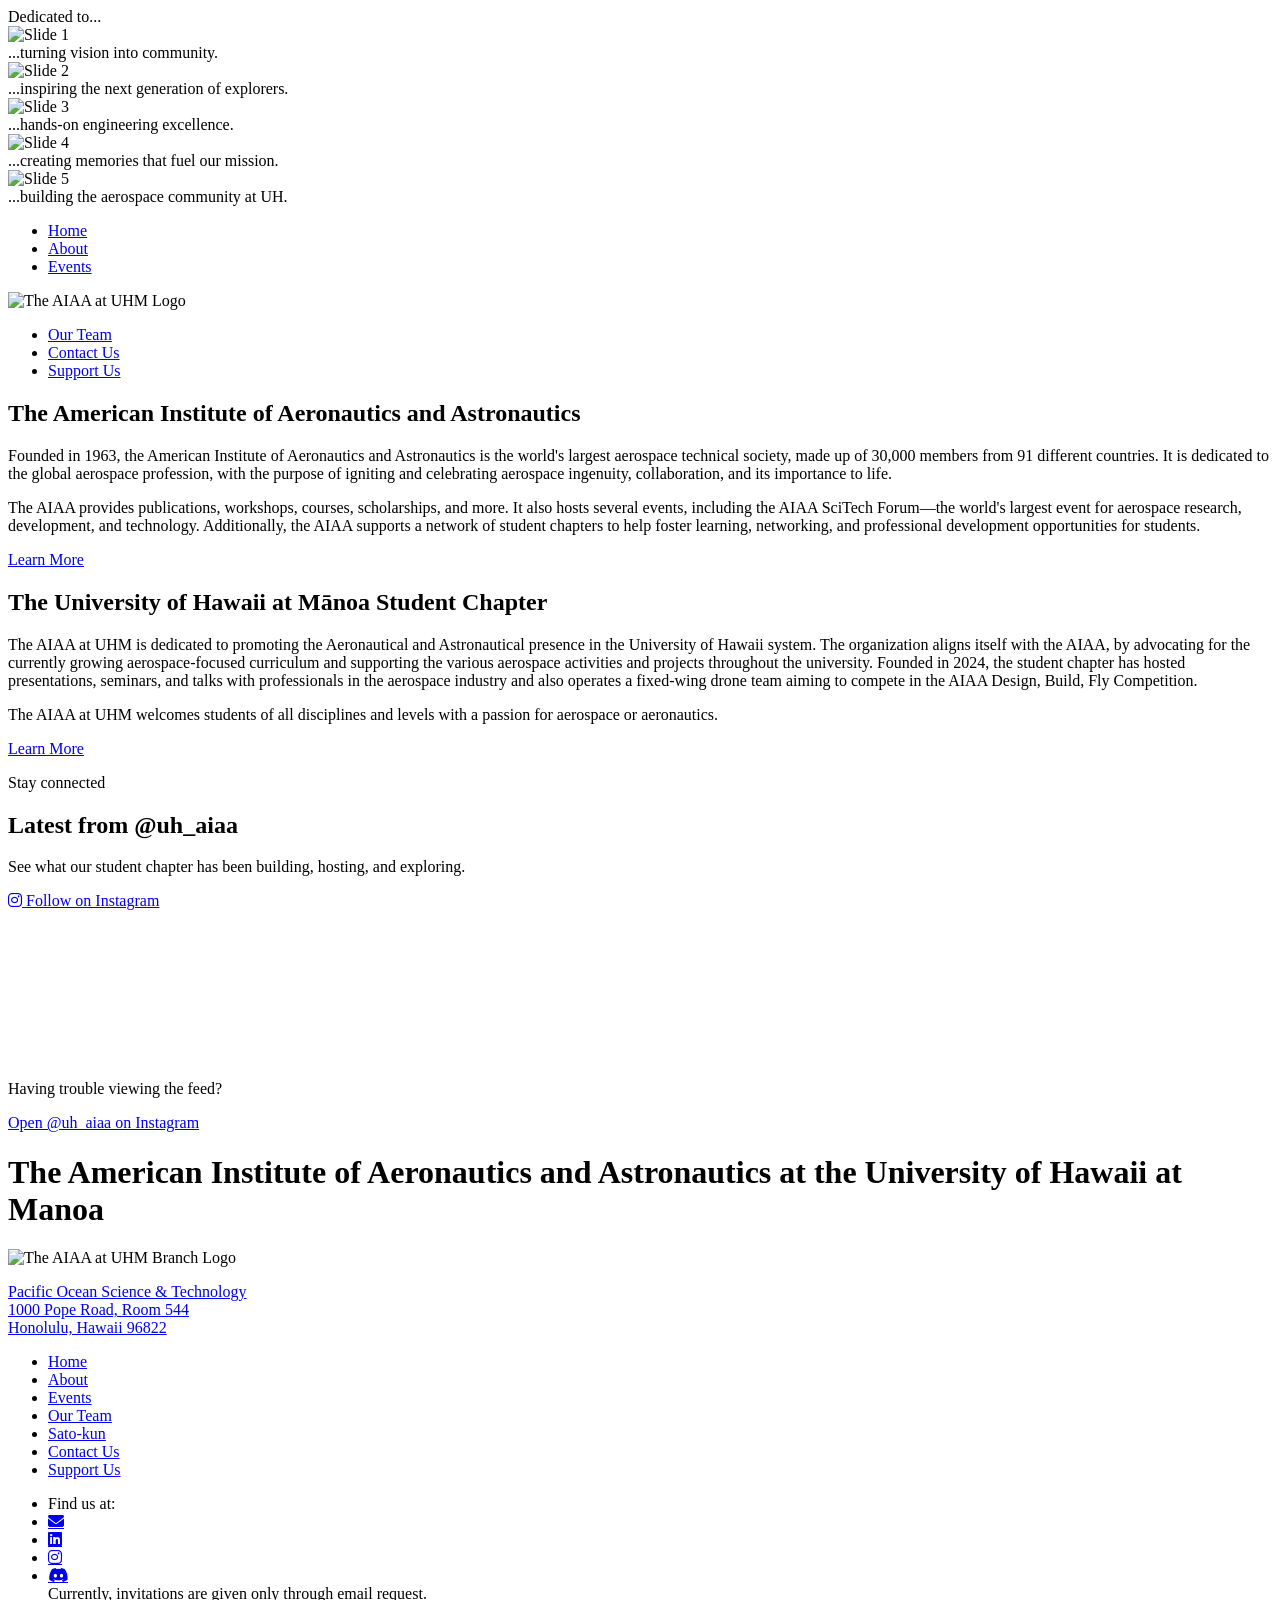
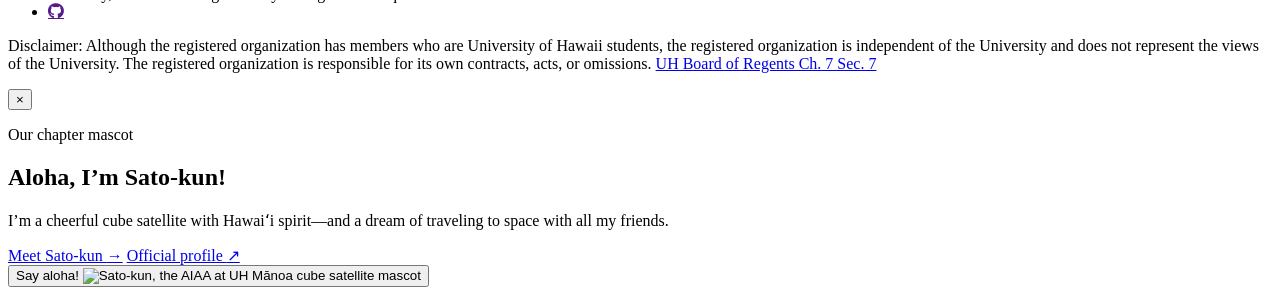
==== index.html @ 86429bd2 "Add website pages and homepage" ====
<!DOCTYPE html>
<html lang="en">
    <head>
        <!--General Head-->
        <meta charset="UTF-8" />
        <meta name="viewport" content="width=device-width, initial-scale=1.0" />
        <title>The AIAA at UH Mānoa</title>
        <meta name="description" content="Official site for the AIAA at UH Manoa." />
        <link rel="preconnect" href="https://fonts.googleapis.com">
        <link rel="preconnect" href="https://fonts.gstatic.com" crossorigin>
        <link href="https://fonts.googleapis.com/css2?family=Figtree:wght@400;500;600;700;800;900&display=swap" rel="stylesheet">
        <link rel="stylesheet" href="css/style.css?v=22" />
        <!--Icon Coverage-->
        <link rel="icon" type="image/x-icon" href="image/favicon.ico"/>
        <link rel="icon" type="image/png" sizes="100x100" href="image/favicon-32x32.png" />
        <link rel="icon" type="image/png" sizes="16x16" href="image/favicon-16x16.png" />
        <link rel="apple-touch-icon" sizes="180x180" href="image/apple-touch-icon.png" />
        <link rel="manifest" href="site.webmanifest" />
        <!--Theme Color-->
        <meta name="theme-color" content="#440055" />
        <link rel="stylesheet" href="https://cdnjs.cloudflare.com/ajax/libs/font-awesome/6.5.0/css/all.min.css">
    </head>
    
    <body class="keno-home">
        <header>
            <!-- Carousel (above the navbar) -->
            <div class="header-carousel">
                <div class="carousel-caption-static">Dedicated to...</div>
                <div class="carousel-slide active">
                    <img loading="lazy" src="image/Slide1Pic.jpg" alt="Slide 1">
                    <div class="carousel-caption-dynamic">...turning vision into community.</div>
                </div>       
                <div class="carousel-slide">
                    <img loading="lazy" src="image/Slide2Pic.png" alt="Slide 2">
                    <div class="carousel-caption-dynamic">...inspiring the next generation of explorers.</div>
                </div>
                <div class="carousel-slide">
                    <img loading="lazy" src="image/Slide3Pic.jpg" alt="Slide 3">
                    <div class="carousel-caption-dynamic">...hands-on engineering excellence.</div>
                </div>
                <div class="carousel-slide">
                    <img loading="lazy" src="image/Slide4Pic.jpg" alt="Slide 4">
                    <div class="carousel-caption-dynamic">...creating memories that fuel our mission.</div>
                </div>
                <div class="carousel-slide">
                    <img loading="lazy" src="image/Slide5Pic.JPG" alt="Slide 5">
                    <div class="carousel-caption-dynamic">...building the aerospace community at UH.</div>
                </div>
            </div>
        </header>
        <!-- Navigation Bar-->
        <div id="navbar">
           <div class="container navbar-content keno-navbar-content">
    <ul class="nav-links left-links">
        <li><a class="active" href="index.html" target="_top">Home</a></li>
        <li><a href="about.html" target="_top">About</a></li>
        <li><a href="events.html?v=18" target="_top">Events</a></li>
    </ul>
    
    <div class="brand center-logo">
        <img src="image/branch-logo.png" alt="The AIAA at UHM Logo" class="navbar-logo">
    </div>

    <ul class="nav-links right-links">
        <li><a href="our-team.html" target="_top">Our Team</a></li>
        <li><a href="contact-us.html" target="_top">Contact Us</a></li>
        <li><a href="support-us.html" target="_top">Support Us</a></li>
    </ul>
</div>
</div>
        
        <main>
            <section class="about">
                <div class="container">
                    <h1>The American Institute of Aeronautics and Astronautics</h1>
                        <div class="organization-block">
                        <div class="aiaa-logo-wordmark" role="img" aria-label="Official 2025 AIAA Logo"></div>
                        <p>
                            Founded in 1963, the American Institute of Aeronautics and Astronautics is the world's largest aerospace technical society, made up of 30,000 members from 91 different countries. It is dedicated to the global aerospace profession, with the purpose of igniting and celebrating aerospace ingenuity, collaboration, and its importance to life. <br>
                        </p>    
                        <p>    
                            The AIAA provides publications, workshops, courses, scholarships, and more. It also hosts several events, including the AIAA SciTech Forum—the world's largest event for aerospace research, development, and technology.  Additionally, the AIAA supports a network of student chapters to help foster learning, networking, and professional development opportunities for students.
                        </p>
                    </div>
                    <a href="https://www.google.com/url?q=https%3A%2F%2Fwww.aiaa.org%2F&sa=D&sntz=1&usg=AOvVaw3ahvkz2ZehRgsDozEJZVdo" class="btn">Learn More</a>
                    
                    <h2>The University of Hawaii at Mānoa Student Chapter</h2>
                    <div class="student-logo-paragraph">
                        <div class="about-block">
                        <p>  
                            The AIAA at UHM is dedicated to promoting the Aeronautical and Astronautical presence in the University of Hawaii system. The organization aligns itself with the AIAA, by advocating for the currently growing aerospace-focused curriculum and supporting the various aerospace activities and projects throughout the university. Founded in 2024, the student chapter has hosted presentations, seminars, and talks with professionals in the aerospace industry and also operates a fixed-wing drone team aiming to compete in the AIAA Design, Build, Fly Competition.
                        </p>
                        <p>
                            The AIAA at UHM welcomes students of all disciplines and levels with a passion for aerospace or aeronautics.
                        </p>
                        </div>
                    </div>
                    <a href="about.html" class="btn">Learn More</a>
                </div>
            </section>
            <!-- Instagram Preview Section -->
            <section id="instagram-preview">
                <div class="container">
                    <div class="instagram-section-header">
                        <div>
                            <p class="instagram-eyebrow">Stay connected</p>
                            <h2>Latest from @uh_aiaa</h2>
                            <p>See what our student chapter has been building, hosting, and exploring.</p>
                        </div>
                        <a class="instagram-follow-button" href="https://www.instagram.com/uh_aiaa/?hl=en" target="_blank" rel="noopener noreferrer">
                            <i class="fa-brands fa-instagram" aria-hidden="true"></i>
                            Follow on Instagram
                        </a>
                    </div>
                    <div class="instagram-frame-shell">
                        <iframe
                            src="https://www.instagram.com/uh_aiaa/embed"
                            title="Recent Instagram posts from @uh_aiaa"
                            loading="lazy"
                            scrolling="no"
                            frameborder="0"
                            sandbox="allow-scripts allow-same-origin allow-popups allow-forms"
                            referrerpolicy="strict-origin-when-cross-origin"
                            allowtransparency="true">
                        </iframe>
                        <div class="instagram-fallback">
                            <p>Having trouble viewing the feed?</p>
                            <a href="https://www.instagram.com/uh_aiaa/?hl=en" target="_blank" rel="noopener noreferrer">Open @uh_aiaa on Instagram</a>
                        </div>
                    </div>
                </div>
            </section>
        </main>
        <footer>
            <div class="container">  
                <h1>
                    The American Institute of Aeronautics and Astronautics at the University of Hawaii at Manoa</h1>
                <div class="flex-footer">
                    <img src="image/branch-logo.png" alt="The AIAA at UHM Branch Logo">
                    <div class="footer-index">
                        <p>
                            <a class="location-container" href="https://g.co/kgs/ecqR4Zi">
                                Pacific Ocean Science & Technology<br>
                                1000 Pope Road, Room 544<br>
                                Honolulu, Hawaii 96822 
                            </a>
                        </p>
                        <ul>
                            <li><a href="index.html">Home</a></li>
                            <li><a href="about.html">About</a></li>
                            <li><a href="events.html?v=18">Events</a></li>
                            <li><a href="our-team.html">Our Team</a></li>
                            <li><a href="sato-kun.html?v=21">Sato-kun</a></li>
                            <li><a href="contact-us.html">Contact Us</a></li>
                            <li><a href="support-us.html">Support Us</a></li>
                        </ul>
                    </div>
                    <div class="online-presence">
                        <ul class="media-links">
                            <li>Find us at:</li>
                            <div class="social-container">
                                <li><a href="mailto:uhaiaa@hawaii.edu" class="fa fa-envelope"></a></li>
                                <li><a href="https://www.linkedin.com/company/aiaauhm" class="fa-brands fa-linkedin"></a></li>
                                <li><a href="https://www.instagram.com/uh_aiaa/" class="fa-brands fa-instagram"></a></li>
                                <div class="button-tip">
                                    <li><a href="#" class="fa-brands fa-discord"></a></li>
                                    <span class="button-tip-text">Currently, invitations are given only through email request.</span>
                                </div>
                                <li><a href="" class="fa-brands fa-github"></a></li>
                            </div>
                        </ul>
                    </div>
                </div>
                <p class="university-disclaimer">
                    Disclaimer: Although the registered organization has members who are University of Hawaii students, the registered organization is independent of the University and does not represent the views of the University. The registered organization is responsible for its own contracts, acts, or omissions.
                    <a href="https://www.hawaii.edu/policy/archives/bor/borpch7.pdf">UH Board of Regents Ch. 7 Sec. 7</a>
                </p>
            </div>
        </footer>

        <aside class="mascot-widget" id="mascot-widget">
            <section class="mascot-widget-panel" id="mascot-widget-panel" aria-labelledby="mascot-widget-title" aria-hidden="true">
                <button class="mascot-widget-close" type="button" aria-label="Close Sato-kun window">×</button>
                <p class="mascot-widget-eyebrow">Our chapter mascot</p>
                <h2 id="mascot-widget-title">Aloha, I’m Sato-kun!</h2>
                <p>I’m a cheerful cube satellite with Hawaiʻi spirit—and a dream of traveling to space with all my friends.</p>
                <div class="mascot-widget-links">
                    <a href="sato-kun.html?v=22">Meet Sato-kun <span aria-hidden="true">→</span></a>
                    <a href="https://yurugp.jp/characters/4441" target="_blank" rel="noopener noreferrer">Official profile <span aria-hidden="true">↗</span></a>
                </div>
            </section>
            <button class="mascot-widget-trigger" type="button" aria-expanded="false" aria-controls="mascot-widget-panel" aria-label="Open Sato-kun mascot window">
                <span class="mascot-widget-greeting" aria-hidden="true">Say aloha!</span>
                <img src="image/sato-kun-mascot.jpg" alt="Sato-kun, the AIAA at UH Mānoa cube satellite mascot">
            </button>
        </aside>
    </body>

    <script>
        let currentSlide = 0;
        const slides = document.querySelectorAll('.carousel-slide');
      
        function showNextSlide() {
          slides[currentSlide].classList.remove('active');
          currentSlide = (currentSlide + 1) % slides.length;
          slides[currentSlide].classList.add('active');
        }
      
        setInterval(showNextSlide, 7000); // Change slide every 7 seconds

        const navbar = document.getElementById('navbar');
        const pageHeader = document.querySelector('header');
        let logoAnimationFrame;

        function updateNavbarLogo() {
          const stickyPoint = pageHeader.offsetHeight;
          const progress = Math.min(Math.max(window.scrollY / stickyPoint, 0), 1);
          const expandedSize = window.innerWidth < 760 ? 100 : 156;
          const compactSize = window.innerWidth < 760 ? 40 : 46;
          const logoSize = expandedSize - ((expandedSize - compactSize) * progress);

          navbar.style.setProperty('--logo-size', `${logoSize}px`);
          navbar.classList.toggle('is-stuck', window.scrollY >= stickyPoint - 1);
          logoAnimationFrame = null;
        }

        function requestNavbarLogoUpdate() {
          if (!logoAnimationFrame) {
            logoAnimationFrame = window.requestAnimationFrame(updateNavbarLogo);
          }
        }

        window.addEventListener('scroll', requestNavbarLogoUpdate, { passive: true });
        window.addEventListener('resize', requestNavbarLogoUpdate);
        updateNavbarLogo();

        const mascotWidget = document.getElementById('mascot-widget');
        const mascotTrigger = mascotWidget.querySelector('.mascot-widget-trigger');
        const mascotPanel = mascotWidget.querySelector('.mascot-widget-panel');
        const mascotClose = mascotWidget.querySelector('.mascot-widget-close');

        function setMascotWidgetOpen(isOpen) {
          mascotWidget.classList.toggle('is-open', isOpen);
          mascotTrigger.setAttribute('aria-expanded', String(isOpen));
          mascotPanel.setAttribute('aria-hidden', String(!isOpen));
          if (isOpen) mascotClose.focus();
        }

        mascotTrigger.addEventListener('click', () => {
          setMascotWidgetOpen(!mascotWidget.classList.contains('is-open'));
        });
        mascotClose.addEventListener('click', () => {
          setMascotWidgetOpen(false);
          mascotTrigger.focus();
        });
        document.addEventListener('keydown', (event) => {
          if (event.key === 'Escape' && mascotWidget.classList.contains('is-open')) {
            setMascotWidgetOpen(false);
            mascotTrigger.focus();
          }
        });
        document.addEventListener('click', (event) => {
          if (!mascotWidget.contains(event.target) && mascotWidget.classList.contains('is-open')) {
            setMascotWidgetOpen(false);
          }
        });
    </script>
</html>
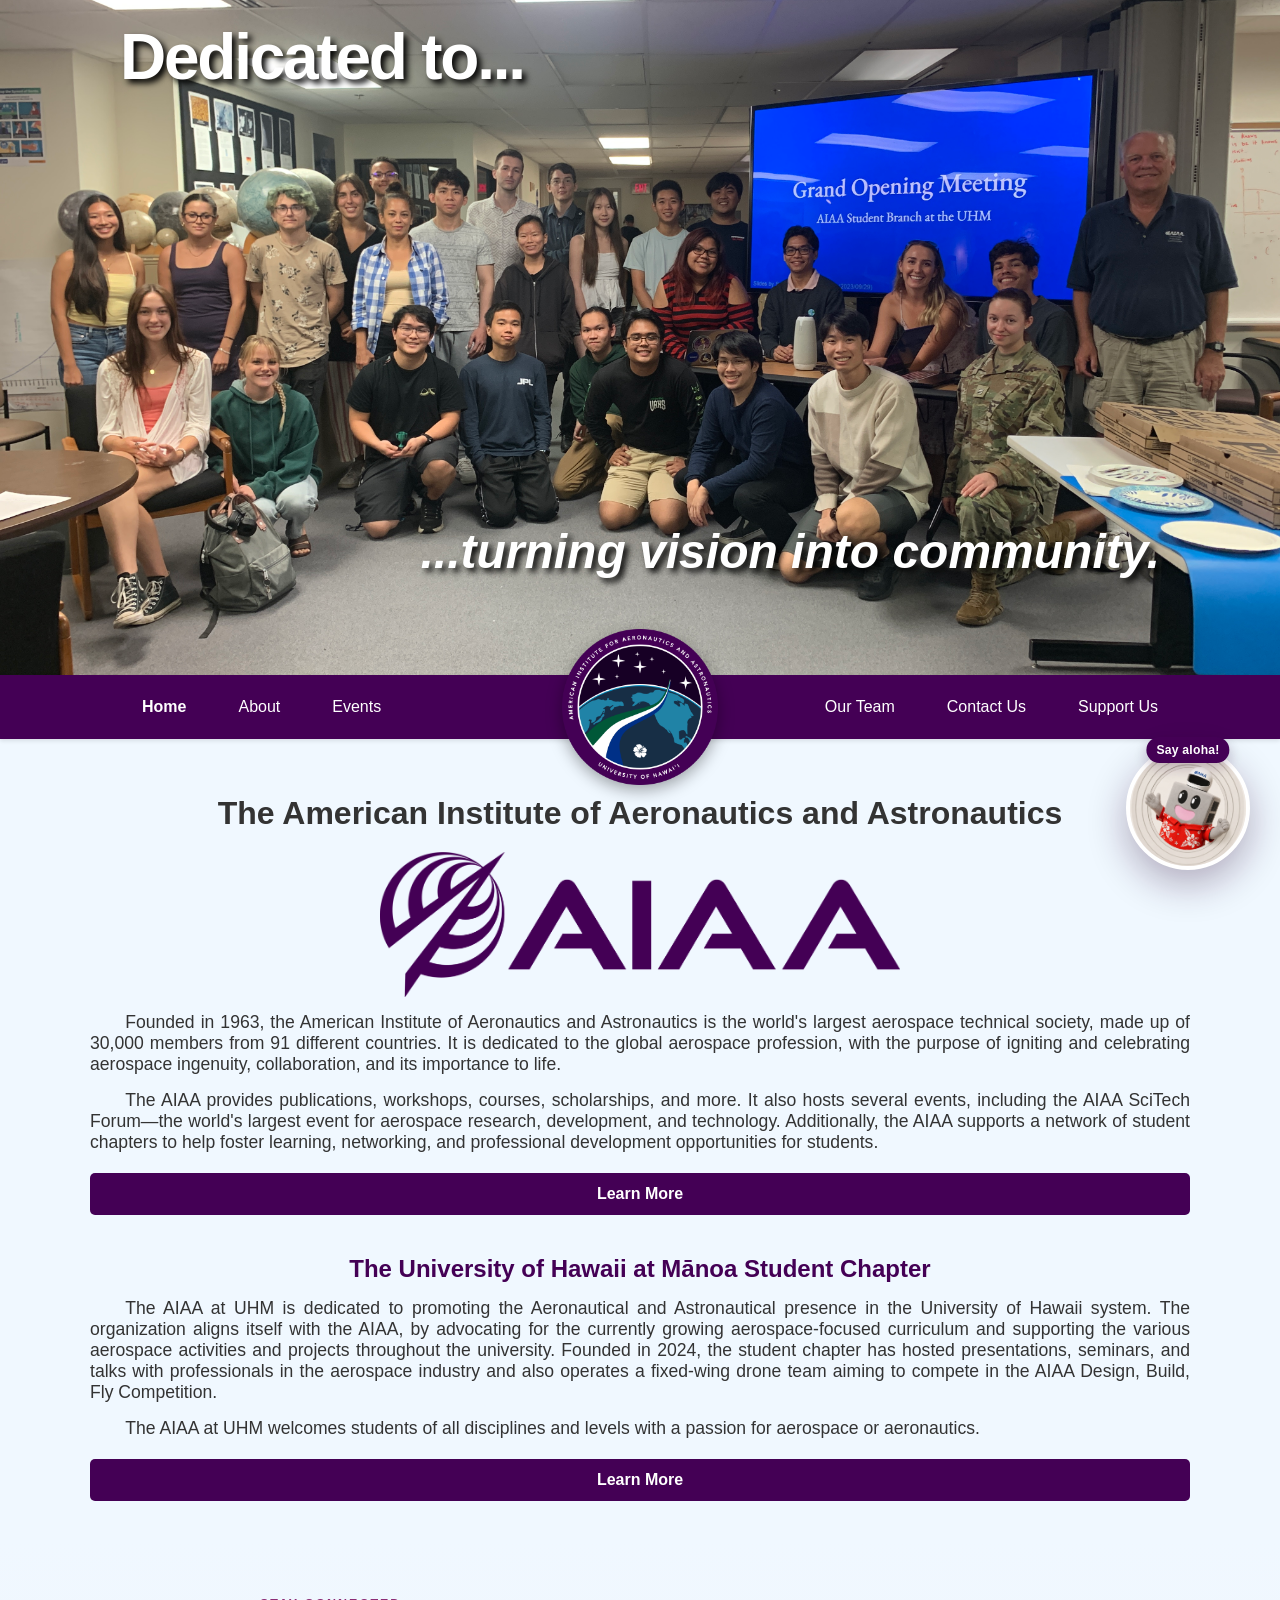
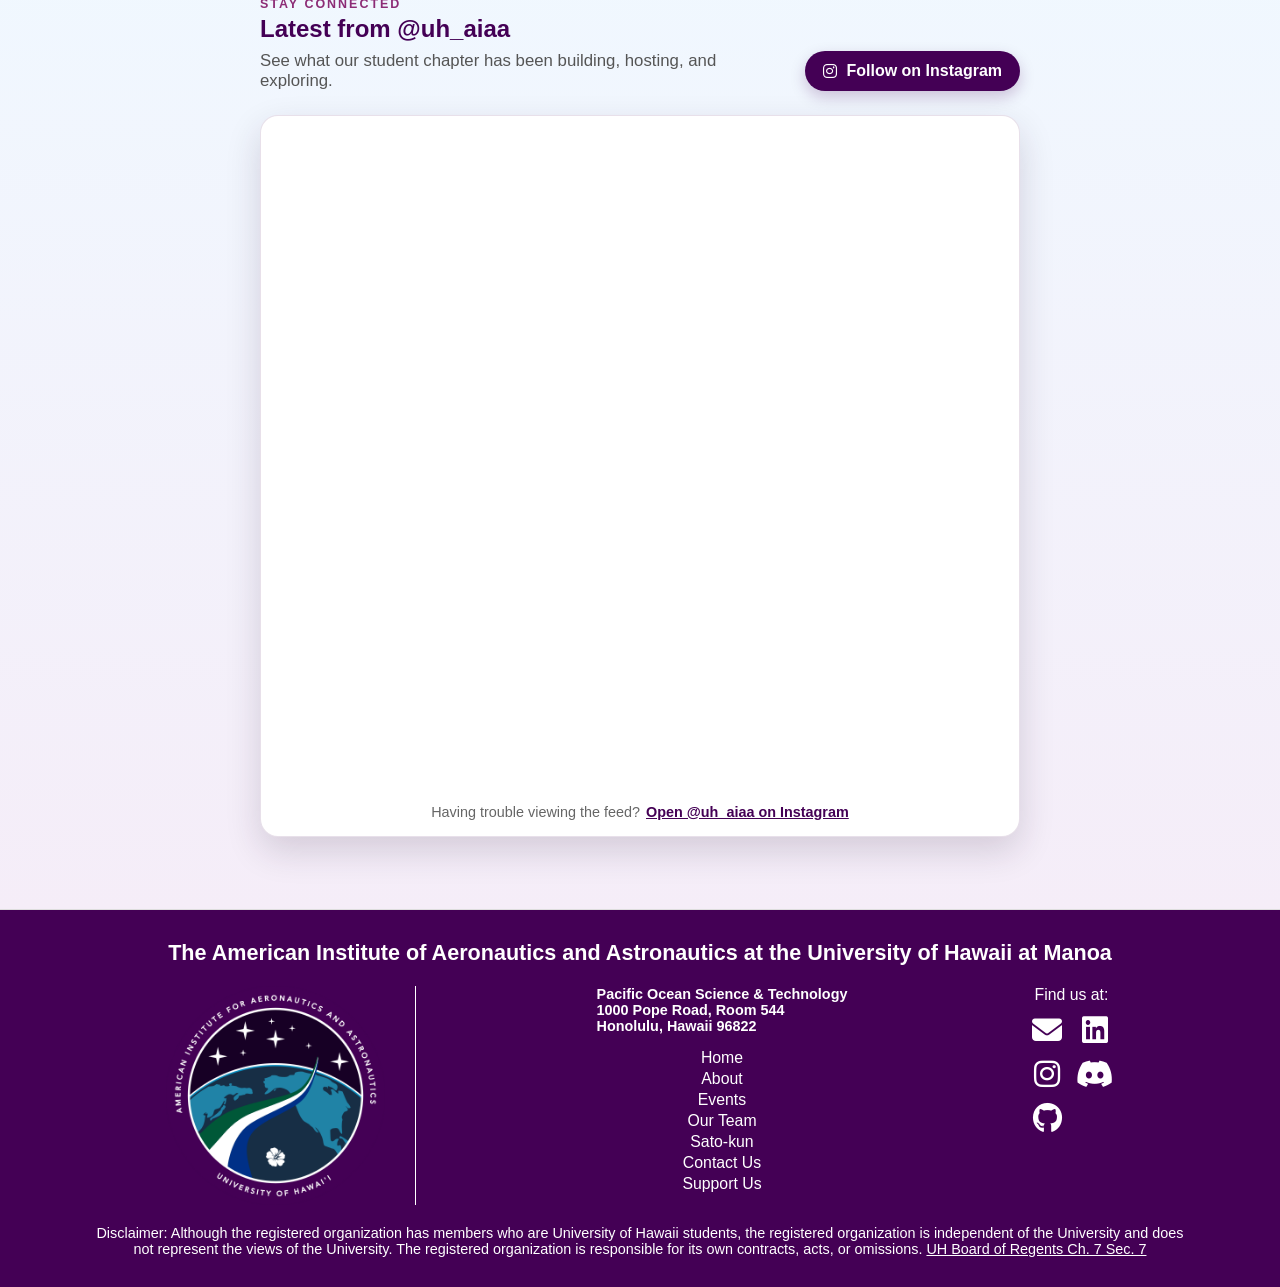
==== commit 9915e378: "Add search engine discovery and SEO metadata" ====
--- a/index.html
+++ b/index.html
@@ -4,8 +4,23 @@
         <!--General Head-->
         <meta charset="UTF-8" />
         <meta name="viewport" content="width=device-width, initial-scale=1.0" />
-        <title>The AIAA at UH Mānoa</title>
-        <meta name="description" content="Official site for the AIAA at UH Manoa." />
+        <title>AIAA at UH Mānoa | Aerospace Student Branch</title>
+        <meta name="description" content="The AIAA student branch at the University of Hawaiʻi at Mānoa connects students with aerospace projects, events, research, outreach, and industry." />
+        <meta name="robots" content="index, follow, max-image-preview:large, max-snippet:-1, max-video-preview:-1" />
+        <link rel="canonical" href="https://uhaiaa.github.io/uhaiaa-website/" />
+        <link rel="sitemap" type="application/xml" href="https://uhaiaa.github.io/uhaiaa-website/sitemap.xml" />
+        <meta property="og:type" content="website" />
+        <meta property="og:site_name" content="AIAA at UH Mānoa" />
+        <meta property="og:title" content="AIAA at UH Mānoa | Aerospace Student Branch" />
+        <meta property="og:description" content="Explore aerospace projects, events, research, outreach, and opportunities with the AIAA student branch at UH Mānoa." />
+        <meta property="og:url" content="https://uhaiaa.github.io/uhaiaa-website/" />
+        <meta property="og:image" content="https://uhaiaa.github.io/uhaiaa-website/image/Slide1Pic.jpg" />
+        <meta property="og:image:alt" content="Members of the AIAA student branch at UH Mānoa" />
+        <meta property="og:locale" content="en_US" />
+        <meta name="twitter:card" content="summary_large_image" />
+        <meta name="twitter:title" content="AIAA at UH Mānoa | Aerospace Student Branch" />
+        <meta name="twitter:description" content="Explore aerospace projects, events, research, outreach, and opportunities with AIAA at UH Mānoa." />
+        <meta name="twitter:image" content="https://uhaiaa.github.io/uhaiaa-website/image/Slide1Pic.jpg" />
         <link rel="preconnect" href="https://fonts.googleapis.com">
         <link rel="preconnect" href="https://fonts.gstatic.com" crossorigin>
         <link href="https://fonts.googleapis.com/css2?family=Figtree:wght@400;500;600;700;800;900&display=swap" rel="stylesheet">
@@ -19,6 +34,53 @@
         <!--Theme Color-->
         <meta name="theme-color" content="#440055" />
         <link rel="stylesheet" href="https://cdnjs.cloudflare.com/ajax/libs/font-awesome/6.5.0/css/all.min.css">
+        <script type="application/ld+json">
+        {
+          "@context": "https://schema.org",
+          "@graph": [
+            {
+              "@type": "Organization",
+              "@id": "https://uhaiaa.github.io/uhaiaa-website/#organization",
+              "name": "AIAA at UH Mānoa",
+              "alternateName": "American Institute of Aeronautics and Astronautics at the University of Hawaiʻi at Mānoa",
+              "url": "https://uhaiaa.github.io/uhaiaa-website/",
+              "logo": "https://uhaiaa.github.io/uhaiaa-website/image/branch-logo.png",
+              "image": "https://uhaiaa.github.io/uhaiaa-website/image/Slide1Pic.jpg",
+              "email": "uhaiaa@hawaii.edu",
+              "address": {
+                "@type": "PostalAddress",
+                "streetAddress": "1000 Pope Road, Room 544",
+                "addressLocality": "Honolulu",
+                "addressRegion": "HI",
+                "postalCode": "96822",
+                "addressCountry": "US"
+              },
+              "parentOrganization": {
+                "@type": "Organization",
+                "name": "American Institute of Aeronautics and Astronautics",
+                "url": "https://www.aiaa.org/"
+              },
+              "sameAs": [
+                "https://www.instagram.com/uh_aiaa/",
+                "https://www.linkedin.com/company/uhaiaa",
+                "https://www.tiktok.com/@uh_aiaa",
+                "https://github.com/uhaiaa/uhaiaa-website"
+              ]
+            },
+            {
+              "@type": "WebSite",
+              "@id": "https://uhaiaa.github.io/uhaiaa-website/#website",
+              "url": "https://uhaiaa.github.io/uhaiaa-website/",
+              "name": "AIAA at UH Mānoa",
+              "alternateName": "UH AIAA",
+              "publisher": {
+                "@id": "https://uhaiaa.github.io/uhaiaa-website/#organization"
+              },
+              "inLanguage": "en-US"
+            }
+          ]
+        }
+        </script>
     </head>
     
     <body class="keno-home">
--- a/css/style.css
+++ b/css/style.css
@@ -0,0 +1,2774 @@
+/* General Styles */
+* {
+margin: 0;
+padding: 0;
+box-sizing: border-box;
+}
+
+body {
+  font-family: 'Figtree', 'Segoe UI', sans-serif;
+  min-height:  100vh;
+  background-color: aliceblue;
+  color: #333;
+  margin: 0;
+}
+
+.container {
+  max-width: 1100px;
+  margin: 0 auto;
+}
+
+main {
+  margin-top: 0;
+  padding-top: 0;
+  background-color: aliceblue;
+}
+
+/* Header and Navigation */
+header {
+  background-color: aliceblue;
+  position: static;
+  overflow: visible;
+}
+
+.header-carousel {
+  position: relative;
+  width: 100%;
+  height: 75vh;
+}
+
+.carousel-slide {
+  position: absolute;
+  width: 100%;
+  height: 100%;
+  opacity: 0;
+  transition: opacity 2s ease-in-out;
+}
+
+.carousel-slide.active {
+  opacity: 1;
+  z-index: 1;
+}
+
+.carousel-slide img {
+  width: 100%;
+  height: 100%;
+  object-fit: cover;
+}
+
+.carousel-caption-static {
+  position: absolute;
+  top: 20px;
+  left: 120px;
+  font-family: 'Figtree', 'Segoe UI', sans-serif;
+  font-size: 4rem;
+  color: white;
+  z-index: 2;
+  font-weight: 900;
+  font-style: normal;
+  letter-spacing: -0.035em;
+  text-shadow: 4px 4px 6px rgba(0, 0, 0, 1);
+  padding-right: 120px;
+}
+
+.carousel-caption-dynamic {
+  position: absolute;
+  bottom: 96px;
+  right: 120px;
+  font-size: 3rem;
+  color: white;
+  font-weight: 700;
+  z-index: 2;
+  text-align: right;
+  font-style: italic;
+  text-shadow: 4px 4px 6px rgba(0, 0, 0, 1);
+  padding-left: 120px;
+}
+
+
+#navbar {
+  --logo-size: 156px;
+  background-color: #440055;
+  width: 100%;
+  position: sticky;
+  top: 0;
+  z-index: 20;
+  overflow: visible;
+  box-shadow: 0 2px 4px rgba(0, 0, 0, 0.1);
+  transition: box-shadow 0.3s ease;
+}
+
+.navbar-content {
+  display: flex;
+  justify-content: space-between;
+  align-items: center;
+  padding: 10px 16px;
+}
+
+.brand {
+  display: flex;
+  align-items: center;
+  gap: 10px;
+}
+
+.navbar-logo {
+  height: 40px;
+  width: auto;
+  margin-left: 20px;
+}
+
+.keno-navbar-content {
+  position: relative;
+  display: grid;
+  grid-template-columns: minmax(0, 1fr) 172px minmax(0, 1fr);
+  min-height: 64px;
+}
+
+.keno-navbar-content .left-links {
+  grid-column: 1;
+  justify-content: flex-start;
+}
+
+.keno-navbar-content .right-links {
+  grid-column: 3;
+  justify-content: flex-end;
+}
+
+.keno-navbar-content .center-logo {
+  position: absolute;
+  top: 50%;
+  left: 50%;
+  z-index: 2;
+  pointer-events: none;
+  transform: translate(-50%, -50%);
+}
+
+.keno-navbar-content .center-logo .navbar-logo {
+  display: block;
+  width: var(--logo-size);
+  height: var(--logo-size);
+  margin: 0;
+  filter: drop-shadow(0 5px 8px rgba(0, 0, 0, 0.35));
+  transition: filter 0.2s ease;
+  will-change: width, height;
+}
+
+#navbar.is-stuck {
+  box-shadow: 0 5px 16px rgba(0, 0, 0, 0.28);
+}
+
+#navbar.is-stuck .center-logo .navbar-logo {
+  filter: drop-shadow(0 2px 3px rgba(0, 0, 0, 0.25));
+}
+
+.org-name {
+  color: white;
+  font-size: 1.4em;
+  line-height: 40px;
+  margin: 0;
+  white-space: nowrap;
+}  
+
+.nav-links {
+  list-style-type: none;
+  display: flex;
+  align-items: center;
+  margin: 0;
+  padding: 0;
+}
+
+.nav-links li {
+  margin-left: 20px;
+}
+
+.nav-links li a {
+  display: block;
+  color: #ffffff;
+  text-decoration: none;
+  padding: 10px 16px;
+}
+
+.nav-links li a.active {
+  font-weight: bolder;
+}
+
+.nav-links li a:hover {
+  background-color:#440055;
+}
+
+@media (max-width: 760px) {
+  .carousel-caption-dynamic {
+    bottom: 78px;
+  }
+
+  .keno-navbar-content {
+    grid-template-columns: minmax(0, 1fr) 108px minmax(0, 1fr);
+    min-height: 58px;
+    padding-right: 8px;
+    padding-left: 8px;
+  }
+
+  .keno-navbar-content .nav-links {
+    gap: 2px;
+  }
+
+  .keno-navbar-content .nav-links li {
+    margin-left: 0;
+  }
+
+  .keno-navbar-content .nav-links li a {
+    padding: 9px 6px;
+    font-size: 0.78rem;
+  }
+}
+
+@media (prefers-reduced-motion: reduce) {
+  .keno-navbar-content .center-logo .navbar-logo,
+  #navbar {
+    transition: none;
+  }
+}
+
+@media (max-width: 520px) {
+  .keno-navbar-content {
+    grid-template-columns: minmax(0, 1fr) 108px minmax(0, 1fr);
+    min-height: 88px;
+    padding: 7px 12px;
+  }
+
+  .keno-navbar-content .nav-links {
+    align-items: flex-start;
+    flex-direction: column;
+    justify-content: center;
+  }
+
+  .keno-navbar-content .right-links {
+    align-items: flex-end;
+  }
+
+  .keno-navbar-content .nav-links li a {
+    padding: 3px 0;
+    font-size: 0.72rem;
+    line-height: 1.1;
+    white-space: nowrap;
+  }
+}
+
+/* about Section */
+.about {
+  padding: 40px 30px;
+}
+
+.keno-home .about {
+  padding-top: 56px;
+}
+
+.organization-block {
+  padding-bottom: 20px;
+}
+
+.aiaa-logo-wordmark {
+  width: 100%;
+  max-width: 520px;
+  aspect-ratio: 4814 / 1338;
+  margin: 0 auto;
+  background-color: #440055;
+  -webkit-mask: url('../image/AIAA_logo-2025.png') center / contain no-repeat;
+  mask: url('../image/AIAA_logo-2025.png') center / contain no-repeat;
+}
+
+.student-logo-paragraph {
+  display: flex;
+  align-items: center; /* center vertically */
+  gap: 20px;
+  padding-bottom: 20px;
+}
+
+.student-logo-paragraph img {
+  max-height: 250px;
+  width: auto;
+  object-fit: contain;
+  display: block;
+}
+
+.student-logo-paragraph .about-block {
+  flex: 1;
+  display: flex;
+  flex-direction: column;
+  justify-content: space-between;
+}
+
+.about h1 {
+  text-align: center;
+  font-size: 2em;
+  margin-bottom: 20px;
+}
+
+.about p {
+  text-indent: 2em;
+  font-size: 1.1em;
+  text-align: justify;
+  margin-top: 15px;
+  font-weight: 500;
+}
+
+.about a {
+  padding-bottom: 30px;
+}
+
+.about a.btn {
+  display: flex;
+  text-decoration: none;
+  justify-content: center;    
+  background-color: #440055;
+  color: #fff;
+  padding: 12px 24px;
+  border-radius: 5px;
+  font-weight: bold;
+}
+
+.about .btn:hover {
+  background-color: #2b0036;
+}
+
+h2 {
+  text-align: center;
+  color: #440055;
+  margin-top: 40px;
+}
+
+/* About Page */
+.about-hero {
+  position: relative;
+  height: min(72vh, 760px);
+  min-height: 520px;
+  overflow: hidden;
+  isolation: isolate;
+}
+
+.about-hero > img {
+  position: absolute;
+  inset: 0;
+  z-index: -3;
+  width: 100%;
+  height: 100%;
+  object-fit: cover;
+  object-position: center 45%;
+}
+
+.about-hero-shade {
+  position: absolute;
+  inset: 0;
+  z-index: -2;
+  background:
+    linear-gradient(90deg, rgba(28, 0, 36, 0.88) 0%, rgba(68, 0, 85, 0.62) 43%, rgba(24, 11, 28, 0.16) 76%),
+    linear-gradient(0deg, rgba(14, 6, 17, 0.55) 0%, transparent 45%);
+}
+
+.about-hero-copy {
+  display: flex;
+  height: 100%;
+  max-width: 1100px;
+  padding: 86px 30px 92px;
+  flex-direction: column;
+  align-items: flex-start;
+  justify-content: flex-end;
+  color: #fff;
+}
+
+.about-hero-eyebrow,
+.section-eyebrow,
+.card-kicker {
+  font-size: 0.78rem;
+  font-weight: 800;
+  letter-spacing: 0.16em;
+  text-transform: uppercase;
+}
+
+.about-hero-eyebrow {
+  margin-bottom: 14px;
+  color: #f3c7ff;
+}
+
+.about-hero-copy h1 {
+  max-width: 780px;
+  font-size: clamp(2.8rem, 6vw, 5.3rem);
+  line-height: 0.97;
+  letter-spacing: -0.045em;
+  text-wrap: balance;
+}
+
+.about-hero-copy > p:last-child {
+  max-width: 650px;
+  margin-top: 22px;
+  font-size: clamp(1.05rem, 2vw, 1.35rem);
+  font-weight: 500;
+  line-height: 1.5;
+}
+
+.about-main {
+  overflow: hidden;
+}
+
+.page-section {
+  padding: 92px 30px;
+}
+
+.about-narrow {
+  max-width: 880px;
+}
+
+.section-eyebrow {
+  margin-bottom: 12px;
+  color: #8c2c76;
+}
+
+.about-main h2 {
+  margin-top: 0;
+  font-size: clamp(2rem, 4vw, 3.35rem);
+  line-height: 1.08;
+  letter-spacing: -0.035em;
+}
+
+.chapter-intro h2 {
+  max-width: 760px;
+  text-align: left;
+}
+
+.chapter-intro p:not(.section-eyebrow) {
+  color: #45404a;
+  font-size: 1.08rem;
+  line-height: 1.75;
+}
+
+.chapter-intro .chapter-lead {
+  margin-top: 28px;
+  color: #27212b;
+  font-size: clamp(1.2rem, 2.2vw, 1.45rem);
+  font-weight: 600;
+  line-height: 1.6;
+}
+
+.chapter-intro .chapter-lead + p {
+  margin-top: 20px;
+}
+
+.chapter-facts {
+  display: grid;
+  margin-top: 48px;
+  border-top: 1px solid rgba(68, 0, 85, 0.2);
+  border-bottom: 1px solid rgba(68, 0, 85, 0.2);
+  grid-template-columns: repeat(3, 1fr);
+}
+
+.chapter-facts > div {
+  display: flex;
+  min-height: 126px;
+  padding: 24px;
+  flex-direction: column;
+  justify-content: center;
+}
+
+.chapter-facts > div + div {
+  border-left: 1px solid rgba(68, 0, 85, 0.2);
+}
+
+.chapter-facts strong {
+  color: #440055;
+  font-size: 1.35rem;
+  line-height: 1.15;
+}
+
+.chapter-facts span {
+  margin-top: 8px;
+  color: #68606c;
+  font-size: 0.9rem;
+}
+
+.trifecta-section {
+  background: #2b0036;
+  color: #fff;
+}
+
+.section-heading-row {
+  display: grid;
+  margin-bottom: 46px;
+  align-items: end;
+  gap: 54px;
+  grid-template-columns: 1.15fr 0.85fr;
+}
+
+.section-heading-row h2 {
+  max-width: 650px;
+  color: #fff;
+  text-align: left;
+}
+
+.section-heading-row > p {
+  padding-bottom: 5px;
+  color: #e4cfe9;
+  font-size: 1.06rem;
+  line-height: 1.65;
+}
+
+.trifecta-grid {
+  display: grid;
+  gap: 18px;
+  grid-template-columns: repeat(3, 1fr);
+}
+
+.trifecta-card {
+  display: flex;
+  min-height: 550px;
+  padding: 30px;
+  border: 1px solid rgba(255, 255, 255, 0.16);
+  border-radius: 18px;
+  flex-direction: column;
+  background: rgba(255, 255, 255, 0.07);
+  transition: transform 0.25s ease, background-color 0.25s ease;
+}
+
+.trifecta-card:hover {
+  background: rgba(255, 255, 255, 0.11);
+  transform: translateY(-5px);
+}
+
+.card-number {
+  align-self: flex-end;
+  color: rgba(255, 255, 255, 0.36);
+  font-size: 1rem;
+  font-weight: 800;
+}
+
+.trifecta-logo {
+  display: flex;
+  height: 165px;
+  margin-top: 14px;
+  align-items: center;
+  justify-content: center;
+  overflow: hidden;
+}
+
+.trifecta-logo img {
+  display: block;
+  width: auto;
+  max-width: 100%;
+  height: 100%;
+  object-fit: contain;
+}
+
+.card-kicker {
+  margin-top: 26px;
+  color: #dda6e9;
+}
+
+.trifecta-card h3 {
+  margin-top: 12px;
+  font-size: 1.65rem;
+  line-height: 1.12;
+}
+
+.trifecta-card > p:not(.card-kicker) {
+  margin-top: 18px;
+  color: #eadfee;
+  line-height: 1.62;
+}
+
+.trifecta-card a {
+  margin-top: auto;
+  padding-top: 28px;
+  color: #fff;
+  font-weight: 750;
+  text-decoration: none;
+}
+
+.trifecta-card a:hover,
+.text-link:hover {
+  text-decoration: underline;
+}
+
+.impact-section {
+  background: #f5edf8;
+}
+
+.impact-grid {
+  display: grid;
+  overflow: hidden;
+  border: 1px solid rgba(68, 0, 85, 0.15);
+  border-radius: 22px;
+  box-shadow: 0 18px 45px rgba(51, 14, 62, 0.1);
+  grid-template-columns: repeat(2, 1fr);
+}
+
+.impact-panel {
+  padding: 54px;
+}
+
+.impact-panel h2 {
+  margin-bottom: 26px;
+  text-align: left;
+  font-size: clamp(1.8rem, 3vw, 2.55rem);
+}
+
+.impact-panel p:not(.section-eyebrow) {
+  font-size: 1.03rem;
+  line-height: 1.72;
+}
+
+.impact-panel p + p {
+  margin-top: 18px;
+}
+
+.impact-panel-primary {
+  background: #440055;
+  color: #f7eef9;
+}
+
+.impact-panel-primary h2,
+.impact-panel-primary .section-eyebrow {
+  color: #fff;
+}
+
+.impact-panel-light {
+  background: #fff;
+}
+
+.text-link {
+  display: inline-block;
+  margin-top: 28px;
+  color: #440055;
+  font-weight: 800;
+  text-decoration: none;
+}
+
+.about-cta {
+  padding: 76px 30px;
+  background: aliceblue;
+}
+
+.about-cta-inner {
+  display: flex;
+  align-items: center;
+  justify-content: space-between;
+  gap: 44px;
+}
+
+.about-cta h2 {
+  max-width: 720px;
+  text-align: left;
+}
+
+.about-cta-button {
+  display: inline-flex;
+  flex: 0 0 auto;
+  align-items: center;
+  gap: 12px;
+  padding: 15px 22px;
+  border-radius: 999px;
+  background: #440055;
+  color: #fff;
+  font-weight: 800;
+  text-decoration: none;
+  transition: background-color 0.2s ease, transform 0.2s ease;
+}
+
+.about-cta-button:hover {
+  background: #2b0036;
+  transform: translateY(-2px);
+}
+
+@media (max-width: 860px) {
+  .about-hero {
+    height: 64vh;
+    min-height: 470px;
+  }
+
+  .section-heading-row,
+  .impact-grid {
+    grid-template-columns: 1fr;
+  }
+
+  .section-heading-row {
+    gap: 22px;
+  }
+
+  .trifecta-grid {
+    grid-template-columns: 1fr;
+  }
+
+  .trifecta-card {
+    min-height: 490px;
+  }
+
+  .about-cta-inner {
+    align-items: flex-start;
+    flex-direction: column;
+  }
+}
+
+@media (max-width: 620px) {
+  .about-hero {
+    min-height: 430px;
+  }
+
+  .about-hero > img {
+    object-position: 58% center;
+  }
+
+  .about-hero-copy {
+    padding: 64px 22px 62px;
+  }
+
+  .page-section {
+    padding: 68px 20px;
+  }
+
+  .chapter-facts {
+    grid-template-columns: 1fr;
+  }
+
+  .chapter-facts > div {
+    min-height: 96px;
+    padding: 20px 8px;
+  }
+
+  .chapter-facts > div + div {
+    border-top: 1px solid rgba(68, 0, 85, 0.2);
+    border-left: 0;
+  }
+
+  .trifecta-card,
+  .impact-panel {
+    padding: 30px 24px;
+  }
+
+  .about-cta {
+    padding: 62px 20px;
+  }
+}
+
+/* Our Team Page */
+.team-hero > img {
+  object-position: center 48%;
+}
+
+.team-main h2 {
+  margin-top: 0;
+  font-size: clamp(2rem, 4vw, 3.35rem);
+  line-height: 1.08;
+  letter-spacing: -0.035em;
+}
+
+.team-intro {
+  background: aliceblue;
+}
+
+.team-narrow {
+  max-width: 860px;
+}
+
+.team-intro h2 {
+  max-width: 720px;
+  text-align: left;
+}
+
+.team-intro p:last-child {
+  max-width: 800px;
+  margin-top: 26px;
+  color: #45404a;
+  font-size: clamp(1.15rem, 2vw, 1.35rem);
+  font-weight: 550;
+  line-height: 1.7;
+}
+
+.chair-message-section {
+  background: #f5edf8;
+}
+
+.chair-message-card {
+  display: grid;
+  overflow: hidden;
+  border: 1px solid rgba(68, 0, 85, 0.14);
+  border-radius: 24px;
+  background: #fff;
+  box-shadow: 0 22px 55px rgba(51, 14, 62, 0.14);
+  grid-template-columns: 0.82fr 1.18fr;
+}
+
+.chair-message-meta {
+  display: flex;
+  min-height: 540px;
+  padding: 54px;
+  flex-direction: column;
+  background: #440055;
+  color: #fff;
+}
+
+.chair-message-meta .section-eyebrow {
+  color: #dda6e9;
+}
+
+.chair-message-meta h2 {
+  max-width: 450px;
+  color: #fff;
+  text-align: left;
+}
+
+.chair-signature {
+  display: flex;
+  margin-top: auto;
+  align-items: center;
+  gap: 14px;
+}
+
+.chair-signature > span {
+  display: inline-flex;
+  width: 52px;
+  height: 52px;
+  border: 1px solid rgba(255, 255, 255, 0.28);
+  border-radius: 50%;
+  align-items: center;
+  justify-content: center;
+  background: rgba(255, 255, 255, 0.1);
+  font-size: 0.88rem;
+  font-weight: 900;
+  letter-spacing: 0.08em;
+}
+
+.chair-signature strong {
+  font-size: 1.05rem;
+}
+
+.chair-signature p {
+  margin-top: 3px;
+  color: #dccbe0;
+  font-size: 0.9rem;
+}
+
+.chair-message-card blockquote {
+  display: flex;
+  padding: 58px 62px;
+  flex-direction: column;
+  justify-content: center;
+}
+
+.quote-mark {
+  height: 74px;
+  color: #8c2c76;
+  font-family: Georgia, serif;
+  font-size: 7.5rem;
+  line-height: 1;
+}
+
+.chair-message-card blockquote p {
+  position: relative;
+  color: #312935;
+  font-size: clamp(1.45rem, 2.4vw, 2rem);
+  font-weight: 650;
+  line-height: 1.48;
+  letter-spacing: -0.018em;
+}
+
+.leadership-history-section {
+  scroll-margin-top: 74px;
+  background: #fff;
+}
+
+.leadership-history-heading {
+  max-width: 720px;
+}
+
+.leadership-history-heading h2 {
+  text-align: left;
+}
+
+.leadership-history-heading > p:last-child {
+  max-width: 650px;
+  margin-top: 14px;
+  color: #5d5561;
+  font-size: 1.08rem;
+  line-height: 1.65;
+}
+
+.leadership-history-grid {
+  display: grid;
+  margin-top: 42px;
+  justify-content: center;
+  gap: 24px;
+  grid-template-columns: repeat(3, minmax(0, 1fr));
+}
+
+.leadership-profile-card {
+  overflow: hidden;
+  border: 1px solid rgba(68, 0, 85, 0.14);
+  border-radius: 20px;
+  background: #f5edf8;
+  box-shadow: 0 16px 38px rgba(51, 14, 62, 0.12);
+}
+
+.leadership-profile-image {
+  position: relative;
+  aspect-ratio: 4 / 5;
+  overflow: hidden;
+  background: #e5d7e9;
+}
+
+.leadership-profile-image img {
+  display: block;
+  width: 100%;
+  height: 100%;
+  object-fit: cover;
+  object-position: center 34%;
+  transition: transform 0.35s ease;
+}
+
+.leadership-profile-card--savannah .leadership-profile-image img {
+  object-position: center 38%;
+}
+
+.leadership-profile-card--matthew .leadership-profile-image img {
+  object-position: center 44%;
+}
+
+.leadership-profile-card:hover img {
+  transform: scale(1.025);
+}
+
+.leadership-profile-image > span {
+  position: absolute;
+  top: 16px;
+  left: 16px;
+  padding: 7px 11px;
+  border: 1px solid rgba(255, 255, 255, 0.5);
+  border-radius: 999px;
+  background: rgba(68, 0, 85, 0.9);
+  color: #fff;
+  font-size: 0.72rem;
+  font-weight: 850;
+  letter-spacing: 0.08em;
+  text-transform: uppercase;
+  backdrop-filter: blur(8px);
+}
+
+.leadership-profile-card figcaption {
+  padding: 24px;
+}
+
+.leadership-profile-card h3 {
+  color: #440055;
+  font-size: 1.35rem;
+  line-height: 1.35;
+}
+
+.leadership-profile-card h3 span {
+  display: block;
+  margin-top: 5px;
+  color: #706674;
+  font-size: 0.92rem;
+  font-weight: 700;
+}
+
+.leadership-profile-degree {
+  margin-top: 14px;
+  padding-top: 14px;
+  border-top: 1px solid rgba(68, 0, 85, 0.14);
+  color: #4f4652;
+  font-size: 0.92rem;
+  font-weight: 750;
+  line-height: 1.45;
+}
+
+.leadership-profile-degree span {
+  display: block;
+  margin-top: 2px;
+  color: #706674;
+  font-size: 0.85rem;
+  font-weight: 600;
+}
+
+.team-values-section {
+  background: aliceblue;
+}
+
+.team-values-heading h2 {
+  text-align: left;
+}
+
+.team-values-grid {
+  display: grid;
+  margin-top: 44px;
+  gap: 18px;
+  grid-template-columns: repeat(3, 1fr);
+}
+
+.team-values-grid article {
+  min-height: 285px;
+  padding: 32px;
+  border: 1px solid rgba(68, 0, 85, 0.14);
+  border-radius: 18px;
+  background: #fff;
+}
+
+.team-values-grid article > span {
+  color: #9b62a8;
+  font-size: 0.9rem;
+  font-weight: 900;
+  letter-spacing: 0.14em;
+}
+
+.team-values-grid h3 {
+  margin-top: 42px;
+  color: #440055;
+  font-size: 1.5rem;
+}
+
+.team-values-grid p {
+  margin-top: 14px;
+  color: #5d5561;
+  line-height: 1.65;
+}
+
+.team-cta {
+  background: #f5edf8;
+}
+
+@media (max-width: 820px) {
+  .chair-message-card {
+    grid-template-columns: 1fr;
+  }
+
+  .chair-message-meta {
+    min-height: 390px;
+  }
+
+  .team-values-grid {
+    grid-template-columns: 1fr;
+  }
+
+  .team-values-grid article {
+    min-height: 235px;
+  }
+}
+
+@media (max-width: 620px) {
+  .team-hero > img {
+    object-position: 57% center;
+  }
+
+  .chair-message-meta,
+  .chair-message-card blockquote {
+    padding: 38px 26px;
+  }
+
+  .chair-message-meta {
+    min-height: 350px;
+  }
+
+  .chair-message-card blockquote p {
+    font-size: 1.32rem;
+  }
+
+  .team-values-grid article {
+    padding: 28px 24px;
+  }
+}
+
+@media (max-width: 900px) {
+  .leadership-history-grid {
+    grid-template-columns: repeat(2, minmax(260px, 340px));
+  }
+}
+
+@media (max-width: 620px) {
+  .leadership-history-grid {
+    grid-template-columns: minmax(0, 340px);
+  }
+}
+
+/* Events Page */
+.events-hero > img {
+  object-position: center 54%;
+}
+
+.events-main h2 {
+  margin-top: 0;
+  font-size: clamp(2rem, 4vw, 3.35rem);
+  line-height: 1.08;
+  letter-spacing: -0.035em;
+}
+
+.calendar-section {
+  background: linear-gradient(180deg, aliceblue 0%, #f5edf8 100%);
+}
+
+.calendar-heading {
+  display: flex;
+  margin-bottom: 34px;
+  align-items: flex-end;
+  justify-content: space-between;
+  gap: 44px;
+}
+
+.calendar-heading h2,
+.calendar-sync-heading h2 {
+  text-align: left;
+}
+
+.calendar-heading > div:first-child > p:last-child,
+.calendar-sync-heading > p:last-child {
+  max-width: 680px;
+  margin-top: 14px;
+  color: #5d5561;
+  font-size: 1.08rem;
+  line-height: 1.65;
+}
+
+.calendar-actions {
+  display: flex;
+  flex: 0 0 auto;
+  align-items: flex-end;
+  flex-direction: column;
+  gap: 13px;
+}
+
+.calendar-live-pill {
+  display: inline-flex;
+  align-items: center;
+  gap: 8px;
+  color: #5d5561;
+  font-size: 0.88rem;
+  font-weight: 700;
+}
+
+.calendar-live-pill > span {
+  width: 9px;
+  height: 9px;
+  border-radius: 50%;
+  background: #31a166;
+  box-shadow: 0 0 0 5px rgba(49, 161, 102, 0.14);
+}
+
+.calendar-actions a {
+  color: #440055;
+  font-weight: 800;
+  text-decoration: none;
+}
+
+.calendar-actions a:hover {
+  text-decoration: underline;
+}
+
+.calendar-shell {
+  width: 100%;
+  padding: 18px;
+  overflow: hidden;
+  border: 1px solid rgba(68, 0, 85, 0.14);
+  border-radius: 22px;
+  background: #fff;
+  box-shadow: 0 20px 50px rgba(51, 14, 62, 0.13);
+}
+
+.calendar-shell iframe {
+  display: block;
+  width: 100%;
+  height: 760px;
+  border: 0;
+  border-radius: 13px;
+  background: #fff;
+}
+
+.calendar-setup-note {
+  margin-top: 14px;
+  padding: 15px 18px;
+  border-radius: 11px;
+  background: #f5edf8;
+  color: #5d5561;
+  font-size: 0.92rem;
+}
+
+.calendar-setup-note summary {
+  color: #440055;
+  font-weight: 800;
+  cursor: pointer;
+}
+
+.calendar-setup-note p {
+  max-width: 850px;
+  margin-top: 10px;
+  line-height: 1.55;
+}
+
+.calendar-fallback {
+  padding: 30px;
+  text-align: center;
+}
+
+.calendar-fallback a {
+  color: #440055;
+  font-weight: 800;
+}
+
+.calendar-sync-section {
+  background: aliceblue;
+}
+
+.calendar-sync-heading {
+  max-width: 780px;
+}
+
+.sync-grid {
+  display: grid;
+  margin-top: 46px;
+  gap: 18px;
+  grid-template-columns: repeat(3, 1fr);
+}
+
+.sync-card {
+  min-height: 255px;
+  padding: 30px;
+  border: 1px solid rgba(68, 0, 85, 0.15);
+  border-radius: 18px;
+  background: #fff;
+}
+
+.sync-card > span {
+  color: #9b62a8;
+  font-size: 0.9rem;
+  font-weight: 900;
+  letter-spacing: 0.14em;
+}
+
+.sync-card h3 {
+  margin-top: 34px;
+  color: #440055;
+  font-size: 1.55rem;
+}
+
+.sync-card p {
+  margin-top: 14px;
+  color: #5d5561;
+  line-height: 1.65;
+}
+
+.sync-card strong {
+  color: #440055;
+}
+
+.event-help-strip {
+  display: flex;
+  margin-top: 28px;
+  padding: 30px 34px;
+  border-radius: 18px;
+  align-items: center;
+  justify-content: space-between;
+  gap: 30px;
+  background: #440055;
+  color: #fff;
+}
+
+.event-help-strip h3 {
+  font-size: 1.35rem;
+}
+
+.event-help-strip p {
+  margin-top: 5px;
+  color: #eadfee;
+}
+
+.event-help-strip a {
+  display: inline-flex;
+  flex: 0 0 auto;
+  align-items: center;
+  gap: 10px;
+  padding: 12px 18px;
+  border-radius: 999px;
+  background: #fff;
+  color: #440055;
+  font-weight: 800;
+  text-decoration: none;
+}
+
+.event-help-strip a:hover {
+  background: #f5edf8;
+}
+
+@media (max-width: 780px) {
+  .calendar-heading {
+    align-items: flex-start;
+    flex-direction: column;
+    gap: 22px;
+  }
+
+  .calendar-actions {
+    align-items: flex-start;
+  }
+
+  .sync-grid {
+    grid-template-columns: 1fr;
+  }
+
+  .sync-card {
+    min-height: 220px;
+  }
+
+  .event-help-strip {
+    align-items: flex-start;
+    flex-direction: column;
+  }
+}
+
+@media (max-width: 620px) {
+  .events-hero > img {
+    object-position: 54% center;
+  }
+
+  .calendar-shell {
+    padding: 8px;
+    border-radius: 14px;
+  }
+
+  .calendar-shell iframe {
+    height: 650px;
+    border-radius: 9px;
+  }
+
+  .event-help-strip {
+    padding: 26px 24px;
+  }
+}
+
+/* Events Preview */
+#events-preview {
+  padding: 0 30px;
+  background-color: aliceblue;
+}
+
+#events-preview h2 {
+  text-align: center;
+  margin-bottom: 30px;
+  color:#440055;
+}
+
+.event-box {
+  display: flex;
+  flex-direction: row;
+  align-items: flex-start;
+  background-color: white;
+  border: 1px solid #ddd;
+  border-radius: 10px;
+  overflow: hidden;
+  margin-bottom: 30px;
+  box-shadow: 0 4px 10px rgba(0, 0, 0, 0.5);
+  gap: 20px;
+}
+
+.event-box h3 {
+  font-size: 1.5em;
+  padding-top: 20px;
+}
+.event-box p {
+  font-size: 1.2em;
+  padding-top: 0;
+  padding-right: 30px;
+}
+
+.event-image img {
+  width: 250px;
+  height: auto;
+  object-fit: cover;
+  display: block;
+}
+
+.event-details h3 {
+  margin-top: 0;
+  color: #440055;
+}
+
+.event-meta {
+  color:  #555;
+  font-size: 0.9em;
+  margin-top: 10px;
+  margin-bottom: 20px;
+}
+
+.event-details .btn {
+  align-self: flex-start;
+  background-color: #440055;
+  color: white;
+  padding: 10px 20px;
+  text-decoration: none;
+  border-radius: 6px;
+  font-weight: bold;
+  transition: background 0.3s ease;
+}
+
+.event-details .btn:hover {
+  background-color: #2b0036;
+}
+
+/* Instagram Preview */
+#instagram-preview,
+#sato-instagram {
+  padding: 56px 30px 72px;
+  background: linear-gradient(180deg, aliceblue 0%, #f5edf8 100%);
+}
+
+#sato-instagram {
+  padding-top: clamp(72px, 8vw, 104px);
+  padding-bottom: clamp(80px, 9vw, 118px);
+  background:
+    radial-gradient(circle at 84% 12%, rgba(110, 23, 117, 0.12), transparent 32%),
+    linear-gradient(180deg, #fff 0%, #f5edf8 100%);
+}
+
+#sato-instagram .instagram-section-header,
+#sato-instagram .instagram-frame-shell {
+  max-width: 860px;
+}
+
+.instagram-section-header {
+  display: flex;
+  align-items: flex-end;
+  justify-content: space-between;
+  gap: 24px;
+  width: 100%;
+  max-width: 760px;
+  margin: 0 auto 24px;
+}
+
+.instagram-section-header h2 {
+  margin-top: 4px;
+  text-align: left;
+}
+
+.instagram-section-header > div > p:last-child {
+  max-width: 530px;
+  margin-top: 8px;
+  color: #555;
+  font-size: 1.05rem;
+}
+
+.instagram-eyebrow {
+  color: #8c2c76;
+  font-size: 0.78rem;
+  font-weight: 800;
+  letter-spacing: 0.16em;
+  text-transform: uppercase;
+}
+
+.instagram-follow-button {
+  display: inline-flex;
+  flex: 0 0 auto;
+  align-items: center;
+  justify-content: center;
+  gap: 9px;
+  padding: 11px 18px;
+  border-radius: 999px;
+  background: #440055;
+  color: #fff;
+  font-weight: 700;
+  text-decoration: none;
+  box-shadow: 0 6px 15px rgba(68, 0, 85, 0.22);
+  transition: background-color 0.2s ease, transform 0.2s ease;
+}
+
+.instagram-follow-button:hover {
+  background: #6e1775;
+  transform: translateY(-2px);
+}
+
+.instagram-frame-shell {
+  width: 100%;
+  max-width: 760px;
+  margin: 0 auto;
+  padding: 16px;
+  overflow: hidden;
+  border: 1px solid rgba(68, 0, 85, 0.12);
+  border-radius: 18px;
+  background: #fff;
+  box-shadow: 0 14px 35px rgba(45, 22, 53, 0.16);
+}
+
+.instagram-frame-shell iframe {
+  display: block;
+  width: 100%;
+  height: 660px;
+  border: 0;
+  border-radius: 12px;
+  background: #fff;
+}
+
+.instagram-fallback {
+  display: flex;
+  align-items: center;
+  justify-content: center;
+  gap: 6px;
+  padding-top: 12px;
+  color: #666;
+  font-size: 0.9rem;
+}
+
+.instagram-fallback a {
+  color: #440055;
+  font-weight: 700;
+}
+
+@media (max-width: 680px) {
+  #instagram-preview,
+  #sato-instagram {
+    padding-right: 16px;
+    padding-left: 16px;
+  }
+
+  .instagram-section-header {
+    align-items: flex-start;
+    flex-direction: column;
+  }
+
+  .instagram-section-header h2 {
+    text-align: left;
+  }
+
+  .instagram-frame-shell {
+    padding: 8px;
+  }
+
+  .instagram-frame-shell iframe {
+    height: 570px;
+  }
+
+  .instagram-fallback {
+    align-items: flex-start;
+    flex-direction: column;
+  }
+}
+
+/* Footer */
+footer {
+  text-align: center;
+  padding: 30px;
+  background-color: #440055;
+  font-size: 0.9em;
+  color: white;
+  border-top: 1px solid #ddd;
+}
+
+footer p {
+  text-align: center;
+}
+
+footer a {
+  color: white;
+  text-decoration: underline;
+}
+
+footer h1 {
+  font-size: 1.5em;
+}
+
+.flex-footer {
+  padding-top: 20px;
+  display: flex;
+  flex-direction: row;
+  gap: 30px;
+  align-items: flex-start;
+  justify-content: space-around;
+}
+
+.flex-footer img {
+  max-width: 250px;
+  width: 100%;
+  height: auto;
+  display: block;
+  border-right: 1px solid white;
+  padding-right: 30px;
+  box-sizing: border-box;
+  margin-top: auto;
+  margin-bottom: auto;
+}
+
+.footer-index {
+  display: flex;
+  flex-direction: column;
+}
+
+.footer-index p {
+  text-align: left;
+  font-weight: 600;
+}
+
+.footer-index p a {
+  text-decoration: none;
+}
+
+.footer-index p a.location-container:hover {
+  text-decoration: underline;
+}
+
+.footer-index ul {
+  padding-top: 15px;
+  list-style-type: none;
+  display: flex;
+  flex-direction: column;
+  gap: 3px;
+  }
+
+.footer-index ul a {
+  text-decoration: none;
+  font-size: 1.1em;
+}
+
+.footer-index ul a:hover {
+  text-decoration: underline;
+}
+
+.media-links {
+  display: flex;
+  flex-direction: column;
+  align-items: center;
+  padding-left: 0;
+  list-style-type: none;
+  font-size: 1.1em;
+}
+.media-links a {
+  text-decoration: none;
+}
+
+.social-container {
+  padding-top: 10px;
+  display: grid;
+  grid-template-columns: repeat(2, 1fr);
+  gap: 10px;
+  font-size: 30px;
+  text-decoration: none;
+}
+
+.button-tip {
+  position: relative;
+  display: inline-block;
+}
+
+.button-tip .button-tip-text {
+  visibility: hidden;
+  width: 150px;
+  font-size: 12px;
+  background-color: #333;
+  color: #fff;
+  text-align: center;
+  padding: 5px 10px;
+  border-radius: 6px;
+
+  position: absolute;
+  z-index: 1;
+  bottom: 125%;
+  right: 0;
+  left: auto;
+  transform: none;
+  opacity: 0;
+  transition: opacity 0.3s;
+}
+
+.button-tip:hover .button-tip-text {
+  visibility: visible;
+  opacity: 1;
+}
+
+.fa:hover {
+  opacity: 0.7;
+}
+
+.fa-brands:hover {
+  opacity: 0.7;
+}
+
+.university-disclaimer {
+  padding-top: 20px;
+}
+
+.university-disclaimer a:hover {
+  color: #00a3ee;
+}
+
+@media (max-width: 760px) {
+  footer {
+    padding: 30px 20px;
+  }
+
+  .flex-footer {
+    align-items: center;
+    flex-direction: column;
+  }
+
+  .flex-footer img {
+    max-width: 180px;
+    padding-right: 0;
+    padding-bottom: 22px;
+    border-right: 0;
+    border-bottom: 1px solid rgba(255, 255, 255, 0.45);
+  }
+
+  .footer-index,
+  .online-presence {
+    align-items: center;
+  }
+
+  .footer-index p {
+    text-align: center;
+  }
+}
+
+/* Contact and support pages */
+.contact-hero img {
+  object-position: center 45%;
+}
+
+.support-hero img {
+  object-position: center 52%;
+}
+
+.contact-section,
+.support-intro {
+  background: #fff;
+}
+
+.contact-layout {
+  display: grid;
+  grid-template-columns: minmax(0, 0.85fr) minmax(480px, 1.15fr);
+  gap: clamp(40px, 7vw, 96px);
+  align-items: start;
+}
+
+.contact-copy h2,
+.support-intro h2,
+.social-contact-heading h2,
+.giving-panel h2 {
+  margin: 8px 0 18px;
+  color: #440055;
+  font-size: clamp(2rem, 4vw, 3.4rem);
+  line-height: 1.03;
+}
+
+.contact-copy > p:last-of-type,
+.support-intro-grid > p {
+  color: #4d4551;
+  font-size: 1.08rem;
+  line-height: 1.75;
+}
+
+.contact-copy a {
+  color: #440055;
+  font-weight: 700;
+}
+
+.contact-direct-card {
+  display: flex;
+  align-items: center;
+  gap: 16px;
+  margin-top: 34px;
+  padding: 20px;
+  border: 1px solid rgba(68, 0, 85, 0.13);
+  border-radius: 18px;
+  background: #f8f1fa;
+}
+
+.contact-icon,
+.giving-account-icon {
+  display: grid;
+  flex: 0 0 auto;
+  width: 50px;
+  height: 50px;
+  place-items: center;
+  border-radius: 50%;
+  background: #440055;
+  color: #fff;
+  font-size: 1.15rem;
+}
+
+.contact-direct-card div {
+  display: flex;
+  flex-direction: column;
+  gap: 3px;
+}
+
+.contact-direct-card div > span {
+  color: #756d78;
+  font-size: 0.78rem;
+  font-weight: 800;
+  letter-spacing: 0.11em;
+  text-transform: uppercase;
+}
+
+.contact-form {
+  display: flex;
+  flex-direction: column;
+  gap: 20px;
+  padding: clamp(24px, 4vw, 42px);
+  border: 1px solid rgba(68, 0, 85, 0.12);
+  border-radius: 24px;
+  background: #fff;
+  box-shadow: 0 20px 55px rgba(45, 22, 53, 0.13);
+}
+
+.contact-field-row {
+  display: grid;
+  grid-template-columns: repeat(2, minmax(0, 1fr));
+  gap: 18px;
+}
+
+.contact-form label {
+  display: flex;
+  flex-direction: column;
+  gap: 8px;
+  color: #440055;
+  font-weight: 800;
+}
+
+.contact-form input,
+.contact-form textarea {
+  width: 100%;
+  padding: 13px 15px;
+  border: 1px solid #d9cddd;
+  border-radius: 12px;
+  outline: none;
+  background: #fcfafd;
+  color: #2f2931;
+  font: inherit;
+  font-weight: 500;
+  transition: border-color 0.2s ease, box-shadow 0.2s ease;
+}
+
+.contact-form textarea {
+  resize: vertical;
+}
+
+.contact-form input:focus,
+.contact-form textarea:focus {
+  border-color: #6e1775;
+  box-shadow: 0 0 0 4px rgba(110, 23, 117, 0.12);
+}
+
+.contact-form button,
+.foundation-button {
+  display: inline-flex;
+  align-items: center;
+  justify-content: center;
+  gap: 10px;
+  min-height: 52px;
+  padding: 14px 22px;
+  border: 0;
+  border-radius: 999px;
+  background: #440055;
+  color: #fff;
+  font: inherit;
+  font-weight: 800;
+  text-decoration: none;
+  cursor: pointer;
+  box-shadow: 0 9px 22px rgba(68, 0, 85, 0.23);
+  transition: background-color 0.2s ease, transform 0.2s ease;
+}
+
+.contact-form button:hover,
+.foundation-button:hover {
+  background: #6e1775;
+  transform: translateY(-2px);
+}
+
+.contact-form-note,
+.giving-secure-note {
+  display: flex;
+  align-items: flex-start;
+  gap: 8px;
+  margin: 0;
+  color: #776f79;
+  font-size: 0.88rem;
+  line-height: 1.45;
+}
+
+.social-contact-section,
+.giving-section {
+  background: linear-gradient(145deg, #f7f0f9 0%, #fff 58%, #f1f8f8 100%);
+}
+
+.social-contact-heading {
+  max-width: 680px;
+  margin-bottom: 34px;
+}
+
+.social-contact-grid {
+  display: grid;
+  grid-template-columns: repeat(2, minmax(0, 1fr));
+  gap: 22px;
+}
+
+.social-contact-card {
+  display: grid;
+  grid-template-columns: auto 1fr auto;
+  align-items: center;
+  gap: 18px;
+  padding: 28px;
+  border: 1px solid rgba(68, 0, 85, 0.12);
+  border-radius: 20px;
+  background: #fff;
+  color: #440055;
+  text-decoration: none;
+  box-shadow: 0 12px 32px rgba(45, 22, 53, 0.09);
+  transition: transform 0.2s ease, box-shadow 0.2s ease;
+}
+
+.social-contact-card:hover {
+  transform: translateY(-4px);
+  box-shadow: 0 18px 38px rgba(45, 22, 53, 0.15);
+}
+
+.social-contact-card > i {
+  font-size: 2.3rem;
+}
+
+.social-contact-card div {
+  display: flex;
+  flex-direction: column;
+  gap: 3px;
+}
+
+.social-contact-card strong {
+  font-size: 1.2rem;
+}
+
+.social-contact-card div span {
+  color: #6d6570;
+}
+
+.support-intro-grid {
+  display: grid;
+  grid-template-columns: minmax(0, 1.05fr) minmax(0, 0.95fr);
+  gap: clamp(35px, 7vw, 90px);
+  align-items: end;
+}
+
+.giving-layout {
+  display: grid;
+  grid-template-columns: minmax(0, 1.15fr) minmax(330px, 0.85fr);
+  gap: clamp(28px, 5vw, 62px);
+  align-items: start;
+}
+
+.giving-panel,
+.giving-instructions {
+  border: 1px solid rgba(68, 0, 85, 0.12);
+  border-radius: 24px;
+  background: #fff;
+  box-shadow: 0 18px 50px rgba(45, 22, 53, 0.11);
+}
+
+.giving-panel {
+  padding: clamp(24px, 4vw, 42px);
+}
+
+.giving-panel-heading {
+  display: flex;
+  align-items: flex-start;
+  gap: 18px;
+  padding-bottom: 24px;
+  border-bottom: 1px solid #eadfeb;
+}
+
+.giving-panel-heading h2 {
+  margin-bottom: 0;
+  font-size: clamp(1.8rem, 3vw, 2.7rem);
+}
+
+.giving-frequency,
+.giving-amounts {
+  margin: 28px 0 0;
+  padding: 0;
+  border: 0;
+}
+
+.giving-frequency legend,
+.giving-amounts legend {
+  margin-bottom: 12px;
+  color: #440055;
+  font-weight: 800;
+}
+
+.giving-frequency {
+  display: flex;
+  flex-wrap: wrap;
+  gap: 10px;
+}
+
+.giving-frequency legend {
+  width: 100%;
+}
+
+.giving-frequency label {
+  position: relative;
+  cursor: pointer;
+}
+
+.giving-frequency input {
+  position: absolute;
+  opacity: 0;
+}
+
+.giving-frequency span {
+  display: block;
+  padding: 10px 18px;
+  border: 1px solid #d9cddd;
+  border-radius: 999px;
+  color: #5d5361;
+  font-weight: 700;
+}
+
+.giving-frequency input:checked + span {
+  border-color: #440055;
+  background: #440055;
+  color: #fff;
+}
+
+.giving-frequency input:focus-visible + span {
+  box-shadow: 0 0 0 4px rgba(110, 23, 117, 0.15);
+}
+
+.giving-amounts {
+  display: grid;
+  grid-template-columns: repeat(5, minmax(0, 1fr));
+  gap: 10px;
+}
+
+.giving-amounts legend {
+  grid-column: 1 / -1;
+}
+
+.giving-amounts button,
+.giving-amounts label {
+  min-width: 0;
+  min-height: 48px;
+  border: 1px solid #d9cddd;
+  border-radius: 12px;
+  background: #fcfafd;
+  color: #440055;
+  font: inherit;
+  font-weight: 800;
+}
+
+.giving-amounts button {
+  cursor: pointer;
+}
+
+.giving-amounts button:hover,
+.giving-amounts button.selected {
+  border-color: #440055;
+  background: #f0e2f3;
+}
+
+.giving-amounts label {
+  display: flex;
+  align-items: center;
+  gap: 3px;
+  padding: 0 9px;
+}
+
+.giving-amounts label span {
+  position: absolute;
+  width: 1px;
+  height: 1px;
+  overflow: hidden;
+  clip: rect(0 0 0 0);
+}
+
+.giving-amounts input {
+  width: 100%;
+  min-width: 0;
+  border: 0;
+  outline: 0;
+  background: transparent;
+  color: #440055;
+  font: inherit;
+  font-weight: 800;
+  text-align: center;
+}
+
+.giving-summary {
+  display: flex;
+  align-items: center;
+  justify-content: space-between;
+  gap: 14px;
+  margin: 28px 0 18px;
+  padding: 17px 0;
+  border-top: 1px solid #eadfeb;
+  border-bottom: 1px solid #eadfeb;
+}
+
+.giving-summary span {
+  color: #6d6570;
+}
+
+.giving-summary strong {
+  color: #440055;
+}
+
+.foundation-button {
+  width: 100%;
+}
+
+.giving-secure-note {
+  justify-content: center;
+  margin-top: 15px;
+  text-align: center;
+}
+
+.giving-instructions {
+  padding: clamp(24px, 4vw, 38px);
+}
+
+.giving-instructions h3 {
+  margin: 8px 0 16px;
+  color: #440055;
+  font-size: clamp(1.6rem, 3vw, 2.2rem);
+  line-height: 1.1;
+}
+
+.giving-instructions > p {
+  color: #5a515d;
+  line-height: 1.65;
+}
+
+.fund-search-term {
+  display: flex;
+  flex-direction: column;
+  gap: 5px;
+  margin: 22px 0;
+  padding: 17px 18px;
+  border-left: 4px solid #6e1775;
+  border-radius: 0 12px 12px 0;
+  background: #f7eff9;
+}
+
+.fund-search-term span {
+  color: #766d78;
+  font-size: 0.78rem;
+  font-weight: 800;
+  letter-spacing: 0.1em;
+  text-transform: uppercase;
+}
+
+.fund-search-term strong {
+  color: #440055;
+  font-size: 1.08rem;
+}
+
+.giving-instructions ol {
+  display: grid;
+  gap: 12px;
+  margin: 0;
+  padding-left: 22px;
+  color: #4f4752;
+  line-height: 1.55;
+}
+
+.giving-placeholder-note {
+  margin-top: 25px;
+  padding-top: 20px;
+  border-top: 1px solid #eadfeb;
+  font-size: 0.9rem;
+}
+
+@media (max-width: 900px) {
+  .contact-layout,
+  .support-intro-grid,
+  .giving-layout {
+    grid-template-columns: 1fr;
+  }
+
+  .contact-copy {
+    max-width: 700px;
+  }
+}
+
+@media (max-width: 620px) {
+  .contact-field-row,
+  .social-contact-grid {
+    grid-template-columns: 1fr;
+  }
+
+  .giving-amounts {
+    grid-template-columns: repeat(2, minmax(0, 1fr));
+  }
+
+  .giving-amounts label {
+    grid-column: 1 / -1;
+  }
+
+  .giving-panel-heading {
+    flex-direction: column;
+  }
+
+  .giving-summary {
+    align-items: flex-start;
+    flex-direction: column;
+  }
+}
+
+/* Sato-kun mascot */
+.mascot-preview-section {
+  padding: clamp(72px, 9vw, 118px) 30px;
+  overflow: hidden;
+  background:
+    radial-gradient(circle at 15% 10%, rgba(110, 23, 117, 0.12), transparent 36%),
+    linear-gradient(145deg, #f8f1fa 0%, #fff 62%, #edf8f7 100%);
+}
+
+.mascot-preview-grid {
+  display: grid;
+  grid-template-columns: minmax(300px, 0.9fr) minmax(0, 1.1fr);
+  gap: clamp(42px, 8vw, 98px);
+  align-items: center;
+}
+
+.mascot-preview-image,
+.mascot-full-image {
+  position: relative;
+  display: block;
+  overflow: hidden;
+  border: 1px solid rgba(68, 0, 85, 0.12);
+  border-radius: 28px;
+  background: #f3efea;
+  box-shadow: 0 22px 55px rgba(45, 22, 53, 0.17);
+  text-decoration: none;
+}
+
+.mascot-preview-image img,
+.mascot-full-image img {
+  display: block;
+  width: 100%;
+  height: auto;
+  transition: transform 0.35s ease;
+}
+
+.mascot-preview-image:hover img,
+.mascot-full-image:hover img {
+  transform: scale(1.025);
+}
+
+.mascot-preview-image > span,
+.mascot-full-image > span {
+  position: absolute;
+  right: 18px;
+  bottom: 18px;
+  left: 18px;
+  display: flex;
+  align-items: center;
+  justify-content: space-between;
+  padding: 13px 17px;
+  border: 1px solid rgba(255, 255, 255, 0.4);
+  border-radius: 999px;
+  background: rgba(68, 0, 85, 0.9);
+  color: #fff;
+  font-weight: 800;
+  backdrop-filter: blur(10px);
+}
+
+.mascot-preview-copy h2,
+.mascot-story-heading h2,
+.mascot-facts-card h2 {
+  margin: 8px 0 20px;
+  color: #440055;
+  font-size: clamp(2.35rem, 5vw, 4.5rem);
+  line-height: 0.98;
+  letter-spacing: -0.045em;
+  text-align: left;
+}
+
+.mascot-preview-copy > p:last-of-type {
+  max-width: 610px;
+  color: #4e4651;
+  font-size: 1.12rem;
+  line-height: 1.72;
+}
+
+.mascot-profile-button,
+.mascot-official-button {
+  display: inline-flex;
+  align-items: center;
+  justify-content: center;
+  gap: 10px;
+  margin-top: 28px;
+  padding: 14px 22px;
+  border-radius: 999px;
+  background: #440055;
+  color: #fff;
+  font-weight: 800;
+  text-decoration: none;
+  box-shadow: 0 9px 22px rgba(68, 0, 85, 0.22);
+  transition: background-color 0.2s ease, transform 0.2s ease;
+}
+
+.mascot-profile-button:hover,
+.mascot-official-button:hover {
+  background: #6e1775;
+  transform: translateY(-2px);
+}
+
+.mascot-hero {
+  height: min(72vh, 760px);
+  min-height: 530px;
+  overflow: hidden;
+  background:
+    radial-gradient(circle at 18% 28%, rgba(185, 89, 181, 0.34), transparent 34%),
+    linear-gradient(130deg, #26002f 0%, #440055 52%, #6e1775 100%);
+}
+
+.mascot-hero-grid {
+  display: grid;
+  height: 100%;
+  padding: 54px 30px 48px;
+  grid-template-columns: minmax(0, 0.9fr) minmax(360px, 0.72fr);
+  gap: clamp(38px, 7vw, 88px);
+  align-items: center;
+}
+
+.mascot-hero-copy {
+  color: #fff;
+}
+
+.mascot-hero-copy h1 {
+  max-width: 650px;
+  font-size: clamp(3.6rem, 8vw, 7.2rem);
+  line-height: 0.9;
+  letter-spacing: -0.06em;
+}
+
+.mascot-hero-copy > p:last-child {
+  margin-top: 24px;
+  color: #f3d7fa;
+  font-size: clamp(1.2rem, 2.5vw, 1.7rem);
+  font-weight: 700;
+}
+
+.mascot-hero-portrait {
+  position: relative;
+  width: min(100%, 520px);
+  aspect-ratio: 1;
+  justify-self: center;
+  filter: drop-shadow(0 30px 34px rgba(20, 0, 25, 0.42));
+  transform: rotate(1.5deg);
+}
+
+.mascot-hero-portrait::before {
+  content: "";
+  position: absolute;
+  inset: 4%;
+  border-radius: 50%;
+  background: rgba(255, 255, 255, 0.1);
+  box-shadow: 0 0 54px rgba(236, 194, 243, 0.25);
+}
+
+.mascot-hero-portrait img {
+  position: relative;
+  display: block;
+  width: 100%;
+  height: 100%;
+  border-radius: 50%;
+  object-fit: cover;
+  object-position: center 49%;
+  clip-path: circle(49% at 50% 50%);
+}
+
+.mascot-main {
+  background: #fff;
+}
+
+.mascot-story-grid {
+  display: grid;
+  grid-template-columns: minmax(0, 0.9fr) minmax(0, 1.1fr);
+  gap: clamp(45px, 8vw, 100px);
+  align-items: start;
+}
+
+.mascot-story-heading h2 {
+  font-size: clamp(2.2rem, 4.5vw, 3.8rem);
+}
+
+.mascot-story-copy {
+  display: grid;
+  gap: 18px;
+  color: #4f4752;
+  font-size: 1.1rem;
+  line-height: 1.78;
+}
+
+.mascot-profile-section {
+  background: linear-gradient(145deg, #f7eff9 0%, #fff 58%, #edf8f7 100%);
+}
+
+.mascot-profile-grid {
+  display: grid;
+  grid-template-columns: minmax(320px, 0.85fr) minmax(0, 1.15fr);
+  gap: clamp(38px, 7vw, 84px);
+  align-items: center;
+}
+
+.mascot-image-column {
+  display: flex;
+  width: 100%;
+  max-width: 510px;
+  flex-direction: column;
+  align-items: center;
+}
+
+.mascot-full-image {
+  max-width: 510px;
+}
+
+.mascot-full-image.is-transparent {
+  overflow: visible;
+  padding: 6px 18px 12px;
+  border: 0;
+  border-radius: 0;
+  background: radial-gradient(ellipse at 50% 78%, rgba(110, 23, 117, 0.16), transparent 66%);
+  box-shadow: none;
+}
+
+.mascot-full-image.is-transparent img {
+  max-height: 660px;
+  object-fit: contain;
+  filter: drop-shadow(0 24px 22px rgba(48, 20, 54, 0.22));
+}
+
+.mascot-facts-card {
+  padding: clamp(26px, 5vw, 48px);
+  border: 1px solid rgba(68, 0, 85, 0.12);
+  border-radius: 26px;
+  background: rgba(255, 255, 255, 0.9);
+  box-shadow: 0 18px 48px rgba(45, 22, 53, 0.12);
+}
+
+.mascot-facts-card h2 {
+  font-size: clamp(2rem, 4vw, 3.25rem);
+}
+
+.mascot-facts-card dl {
+  margin: 0;
+}
+
+.mascot-facts-card dl > div {
+  display: grid;
+  padding: 16px 0;
+  border-bottom: 1px solid rgba(68, 0, 85, 0.12);
+  grid-template-columns: 120px 1fr;
+  gap: 18px;
+}
+
+.mascot-facts-card dt {
+  color: #440055;
+  font-weight: 800;
+}
+
+.mascot-facts-card dd {
+  margin: 0;
+  color: #514953;
+  line-height: 1.55;
+}
+
+.mascot-image-actions {
+  display: flex;
+  width: min(100%, 360px);
+  align-items: center;
+  flex-direction: column;
+  gap: 16px;
+  margin-top: 10px;
+}
+
+.mascot-download-button {
+  display: inline-flex;
+  align-items: center;
+  justify-content: center;
+  gap: 10px;
+  width: 100%;
+  padding: 14px 20px;
+  border-radius: 999px;
+  background: #007f79;
+  color: #fff;
+  font-weight: 800;
+  text-decoration: none;
+  box-shadow: 0 9px 22px rgba(0, 91, 86, 0.22);
+  transition: background-color 0.2s ease, transform 0.2s ease;
+}
+
+.mascot-download-button span {
+  font-size: 0.82em;
+  font-weight: 600;
+  opacity: 0.86;
+}
+
+.mascot-download-button:hover,
+.mascot-download-button:focus-visible {
+  background: #006862;
+  transform: translateY(-2px);
+}
+
+.mascot-download-button:focus-visible,
+.mascot-support-link:focus-visible {
+  outline: 3px solid #b859b5;
+  outline-offset: 3px;
+}
+
+.mascot-support-link {
+  color: #440055;
+  font-weight: 800;
+  text-decoration-thickness: 2px;
+  text-underline-offset: 4px;
+}
+
+.mascot-support-link:hover {
+  color: #6e1775;
+}
+
+@media (max-width: 820px) {
+  .mascot-preview-grid,
+  .mascot-hero-grid,
+  .mascot-story-grid,
+  .mascot-profile-grid {
+    grid-template-columns: 1fr;
+  }
+
+  .mascot-preview-image,
+  .mascot-full-image,
+  .mascot-image-column {
+    width: min(100%, 520px);
+    margin: 0 auto;
+  }
+
+  .mascot-hero {
+    height: auto;
+    min-height: 0;
+  }
+
+  .mascot-hero-grid {
+    padding-top: 78px;
+  }
+
+  .mascot-hero-portrait {
+    width: min(100%, 460px);
+    margin: 0 auto;
+  }
+}
+
+@media (max-width: 540px) {
+  .mascot-preview-section {
+    padding-right: 20px;
+    padding-left: 20px;
+  }
+
+  .mascot-facts-card dl > div {
+    grid-template-columns: 1fr;
+    gap: 5px;
+  }
+
+  .mascot-preview-image > span {
+    right: 12px;
+    bottom: 12px;
+    left: 12px;
+  }
+
+}
+
+/* Floating Sato-kun helper */
+.mascot-widget {
+  position: fixed;
+  right: clamp(16px, 2.4vw, 30px);
+  bottom: clamp(16px, 2.4vw, 30px);
+  z-index: 1200;
+  font-family: "Figtree", sans-serif;
+}
+
+.mascot-widget-trigger {
+  position: relative;
+  display: block;
+  width: clamp(92px, 10vw, 124px);
+  height: clamp(92px, 10vw, 124px);
+  padding: 0;
+  overflow: visible;
+  border: 4px solid #fff;
+  border-radius: 50%;
+  background: #f3efea;
+  box-shadow: 0 14px 38px rgba(42, 8, 51, 0.32);
+  cursor: pointer;
+  transition: transform 0.22s ease, box-shadow 0.22s ease;
+}
+
+.mascot-widget-trigger:hover,
+.mascot-widget-trigger:focus-visible {
+  outline: none;
+  transform: translateY(-5px) rotate(-2deg);
+  box-shadow: 0 18px 44px rgba(42, 8, 51, 0.4);
+}
+
+.mascot-widget-trigger:focus-visible {
+  box-shadow: 0 0 0 4px #b859b5, 0 18px 44px rgba(42, 8, 51, 0.4);
+}
+
+.mascot-widget-trigger img {
+  display: block;
+  width: 100%;
+  height: 100%;
+  border-radius: 50%;
+  object-fit: cover;
+}
+
+.mascot-widget-greeting {
+  position: absolute;
+  top: -13px;
+  left: 50%;
+  z-index: 1;
+  width: max-content;
+  padding: 6px 10px;
+  border-radius: 999px;
+  background: #440055;
+  color: #fff;
+  font-size: 0.76rem;
+  font-weight: 800;
+  letter-spacing: 0.02em;
+  box-shadow: 0 5px 14px rgba(42, 8, 51, 0.24);
+  transform: translateX(-50%);
+}
+
+.mascot-widget-panel {
+  position: absolute;
+  right: 0;
+  bottom: calc(100% + 18px);
+  width: min(350px, calc(100vw - 32px));
+  padding: 27px;
+  border: 1px solid rgba(68, 0, 85, 0.14);
+  border-radius: 24px;
+  background: rgba(255, 255, 255, 0.98);
+  box-shadow: 0 22px 60px rgba(42, 8, 51, 0.25);
+  opacity: 0;
+  visibility: hidden;
+  transform: translateY(12px) scale(0.96);
+  transform-origin: bottom right;
+  transition: opacity 0.2s ease, transform 0.2s ease, visibility 0.2s;
+}
+
+.mascot-widget-panel::after {
+  content: "";
+  position: absolute;
+  right: 42px;
+  bottom: -9px;
+  width: 18px;
+  height: 18px;
+  border-right: 1px solid rgba(68, 0, 85, 0.14);
+  border-bottom: 1px solid rgba(68, 0, 85, 0.14);
+  background: #fff;
+  transform: rotate(45deg);
+}
+
+.mascot-widget.is-open .mascot-widget-panel {
+  opacity: 1;
+  visibility: visible;
+  transform: translateY(0) scale(1);
+}
+
+.mascot-widget-close {
+  position: absolute;
+  top: 12px;
+  right: 13px;
+  width: 34px;
+  height: 34px;
+  padding: 0;
+  border: 0;
+  border-radius: 50%;
+  background: #f4edf6;
+  color: #440055;
+  font-size: 1.45rem;
+  line-height: 1;
+  cursor: pointer;
+}
+
+.mascot-widget-eyebrow {
+  margin: 0 38px 7px 0;
+  color: #7a287e;
+  font-size: 0.76rem;
+  font-weight: 900;
+  letter-spacing: 0.13em;
+  text-transform: uppercase;
+}
+
+.mascot-widget-panel h2 {
+  margin: 0 36px 11px 0;
+  color: #440055;
+  font-size: 1.65rem;
+  line-height: 1.05;
+  letter-spacing: -0.035em;
+  text-align: left;
+}
+
+.mascot-widget-panel > p:not(.mascot-widget-eyebrow) {
+  margin: 0;
+  color: #514953;
+  font-size: 0.97rem;
+  line-height: 1.55;
+}
+
+.mascot-widget-links {
+  display: grid;
+  gap: 9px;
+  margin-top: 20px;
+}
+
+.mascot-widget-links a {
+  position: relative;
+  z-index: 1;
+  display: flex;
+  align-items: center;
+  justify-content: space-between;
+  padding: 12px 15px;
+  border: 1px solid rgba(68, 0, 85, 0.14);
+  border-radius: 13px;
+  color: #440055;
+  font-weight: 800;
+  text-decoration: none;
+  transition: color 0.18s ease, background-color 0.18s ease, transform 0.18s ease;
+}
+
+.mascot-widget-links a:first-child {
+  border-color: #440055;
+  background: #440055;
+  color: #fff;
+}
+
+.mascot-widget-links a:hover,
+.mascot-widget-links a:focus-visible {
+  outline: none;
+  transform: translateX(3px);
+}
+
+.mascot-widget-links a:last-child:hover,
+.mascot-widget-links a:last-child:focus-visible {
+  background: #f4edf6;
+}
+
+@media (max-width: 540px) {
+  .mascot-widget-trigger {
+    width: 84px;
+    height: 84px;
+  }
+
+  .mascot-widget-panel {
+    right: -2px;
+    padding: 24px;
+  }
+
+  .mascot-widget-greeting {
+    font-size: 0.7rem;
+  }
+}
+
+@media (prefers-reduced-motion: reduce) {
+  .mascot-widget-trigger,
+  .mascot-widget-panel,
+  .mascot-widget-links a {
+    transition: none;
+  }
+}
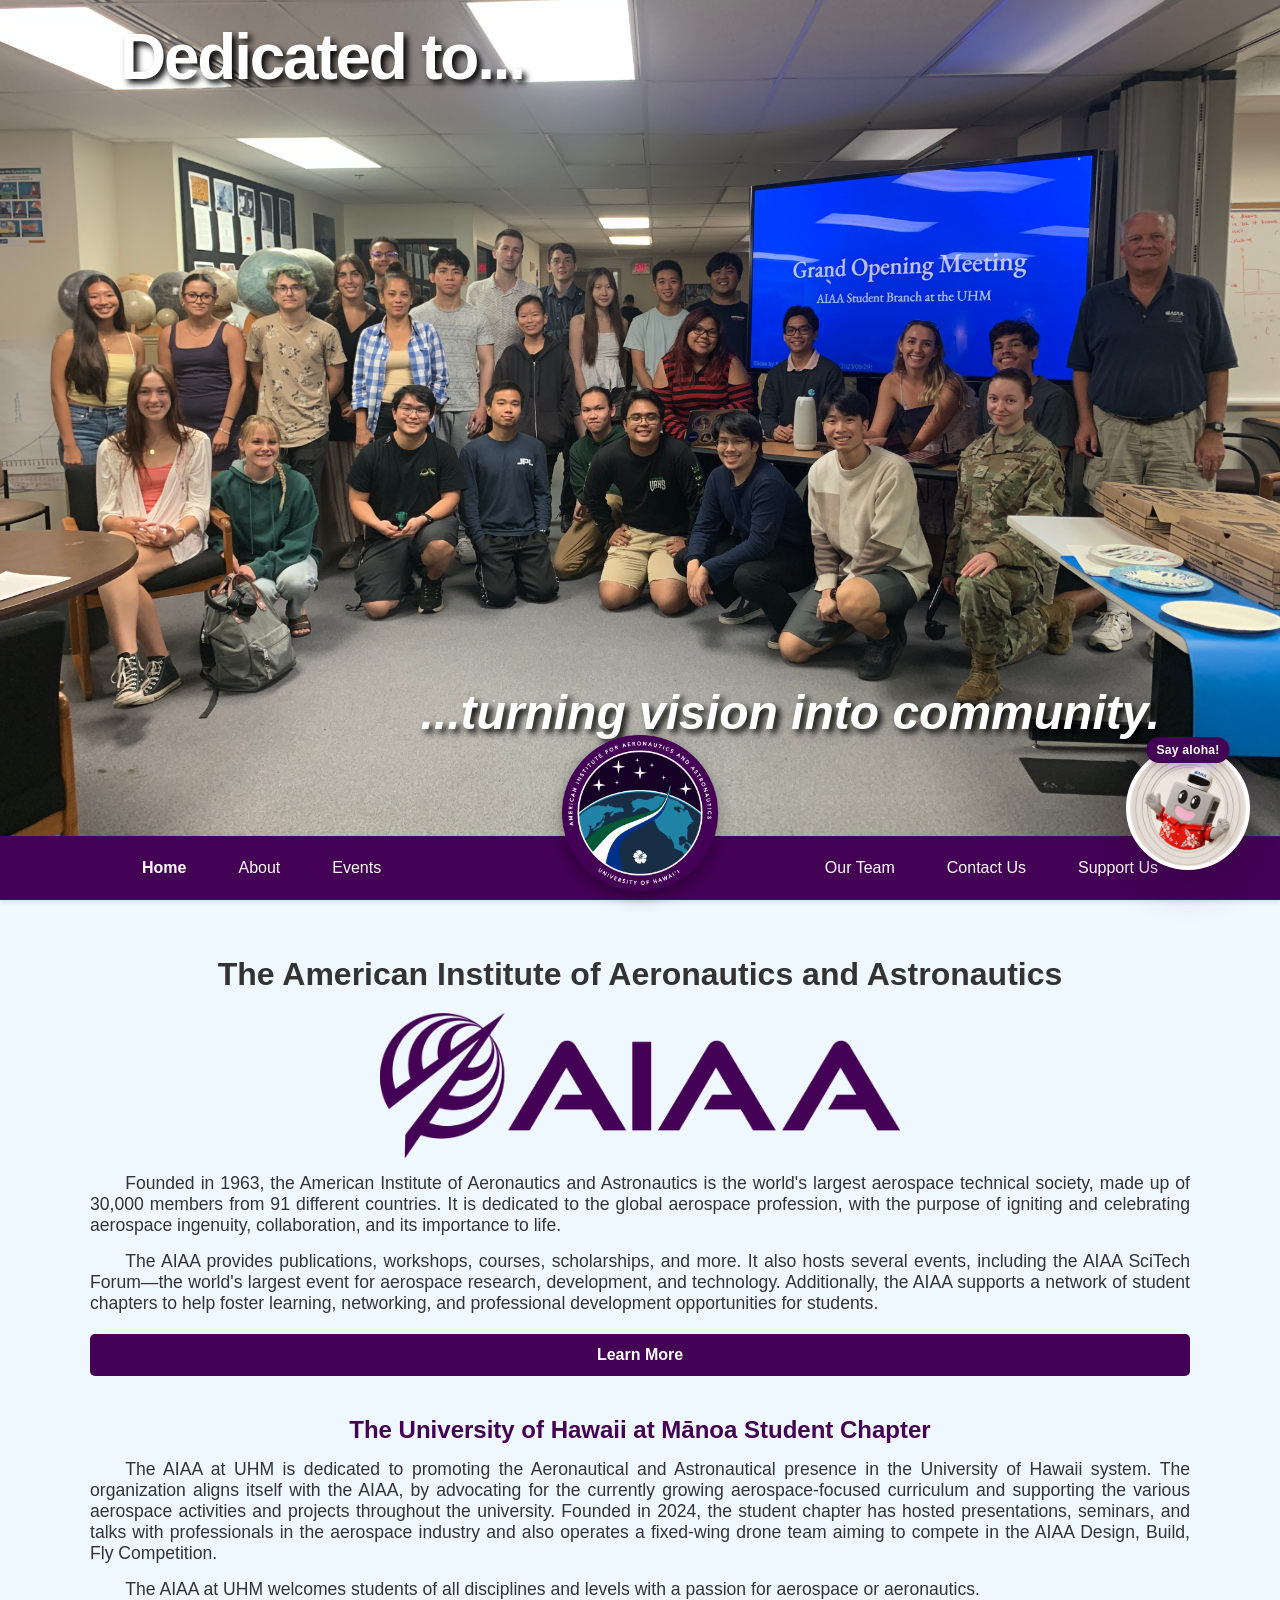
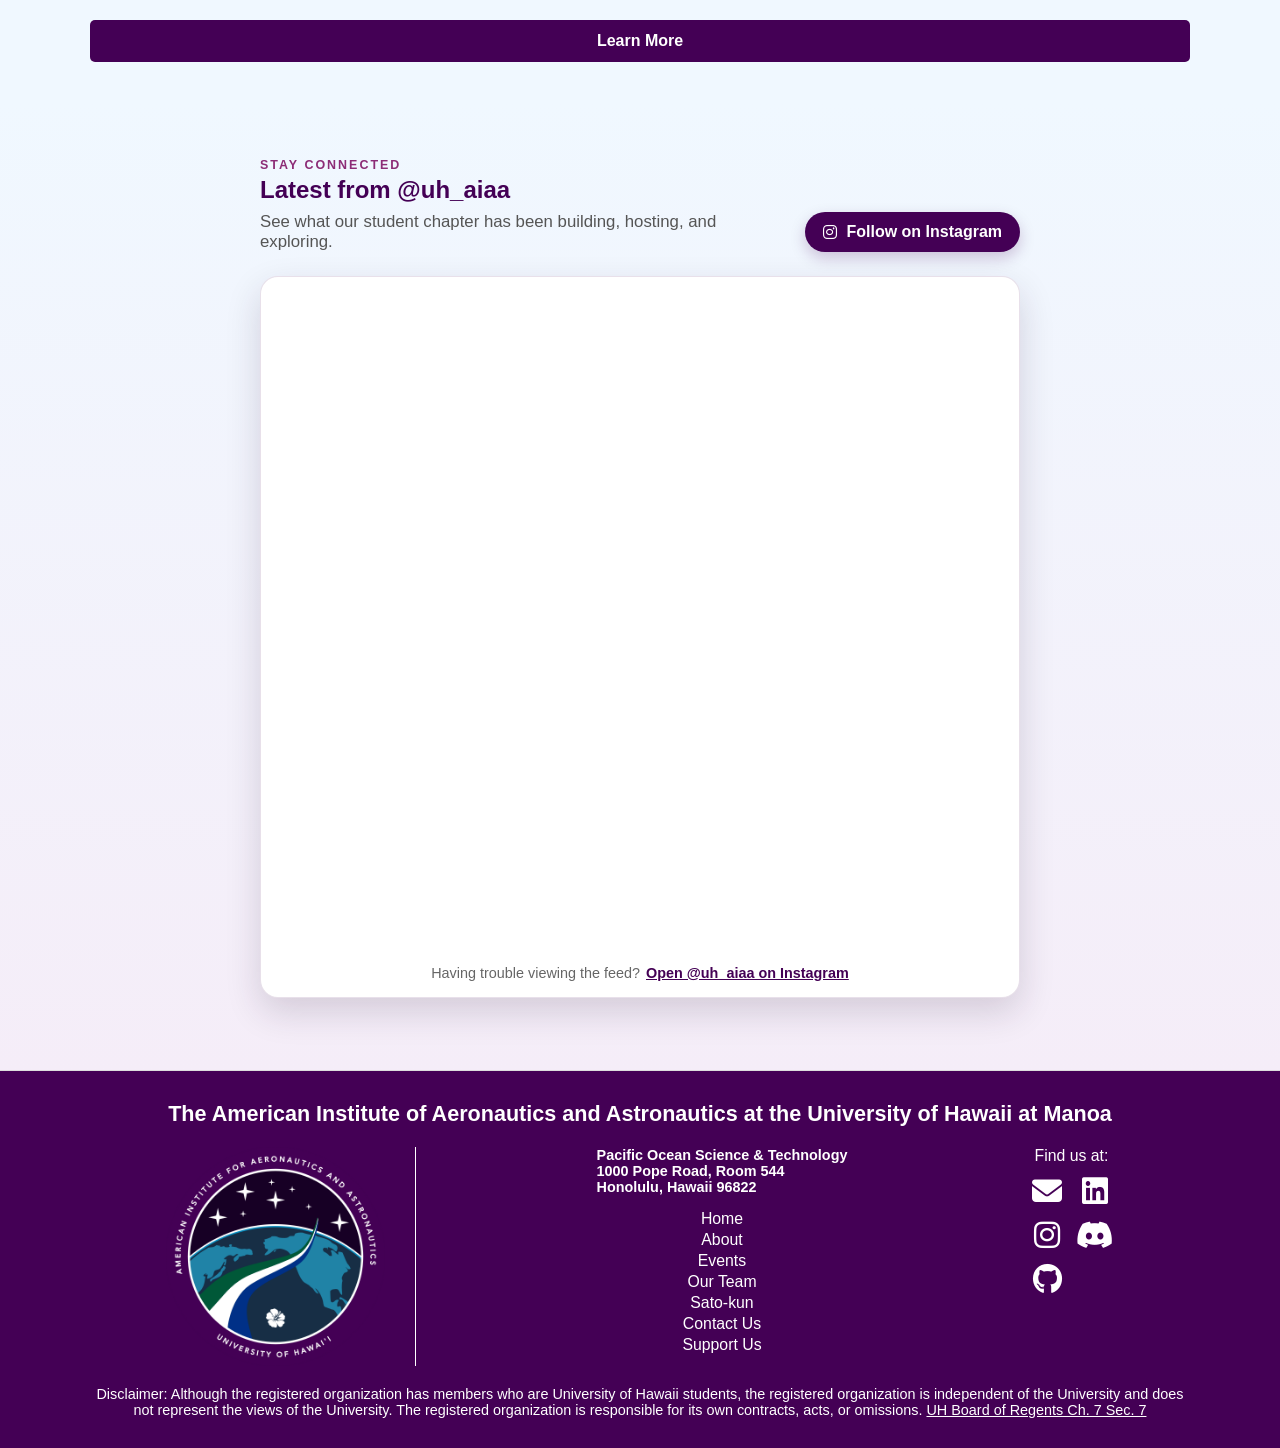
==== commit 09bdf6e9: "Refresh homepage stylesheet cache key" ====
--- a/index.html
+++ b/index.html
@@ -7,6 +7,8 @@
         <title>AIAA at UH Mānoa | Aerospace Student Branch</title>
         <meta name="description" content="The AIAA student branch at the University of Hawaiʻi at Mānoa connects students with aerospace projects, events, research, outreach, and industry." />
         <meta name="robots" content="index, follow, max-image-preview:large, max-snippet:-1, max-video-preview:-1" />
+        <meta name="msvalidate.01" content="690EA139929BE642517150CBA7DE7ED4" />
+        <meta name="google-site-verification" content="7opgbjb_I0U1v426z6_pFy2pk4XK2Nyww8m0jiXwaZo" />
         <link rel="canonical" href="https://uhaiaa.github.io/uhaiaa-website/" />
         <link rel="sitemap" type="application/xml" href="https://uhaiaa.github.io/uhaiaa-website/sitemap.xml" />
         <meta property="og:type" content="website" />
@@ -24,7 +26,7 @@
         <link rel="preconnect" href="https://fonts.googleapis.com">
         <link rel="preconnect" href="https://fonts.gstatic.com" crossorigin>
         <link href="https://fonts.googleapis.com/css2?family=Figtree:wght@400;500;600;700;800;900&display=swap" rel="stylesheet">
-        <link rel="stylesheet" href="css/style.css?v=22" />
+        <link rel="stylesheet" href="css/style.css?v=25" />
         <!--Icon Coverage-->
         <link rel="icon" type="image/x-icon" href="image/favicon.ico"/>
         <link rel="icon" type="image/png" sizes="100x100" href="image/favicon-32x32.png" />
@@ -280,8 +282,10 @@
           const expandedSize = window.innerWidth < 760 ? 100 : 156;
           const compactSize = window.innerWidth < 760 ? 40 : 46;
           const logoSize = expandedSize - ((expandedSize - compactSize) * progress);
+          const logoLift = (logoSize - compactSize) / 2;
 
           navbar.style.setProperty('--logo-size', `${logoSize}px`);
+          navbar.style.setProperty('--logo-lift', `${logoLift}px`);
           navbar.classList.toggle('is-stuck', window.scrollY >= stickyPoint - 1);
           logoAnimationFrame = null;
         }
--- a/css/style.css
+++ b/css/style.css
@@ -35,6 +35,20 @@
   position: relative;
   width: 100%;
   height: 75vh;
+}
+
+/* Keep the opening carousel and its navbar within one full viewport. */
+.keno-home {
+  --home-nav-height: 64px;
+}
+
+.keno-home .header-carousel {
+  height: calc(100vh - var(--home-nav-height));
+  height: calc(100svh - var(--home-nav-height));
+}
+
+.keno-home #navbar {
+  --logo-lift: 55px;
 }
 
 .carousel-slide {
@@ -88,6 +102,7 @@
 
 #navbar {
   --logo-size: 156px;
+  --logo-lift: 0px;
   background-color: #440055;
   width: 100%;
   position: sticky;
@@ -140,7 +155,8 @@
   left: 50%;
   z-index: 2;
   pointer-events: none;
-  transform: translate(-50%, -50%);
+  transform: translate(-50%, calc(-50% - var(--logo-lift)));
+  will-change: transform;
 }
 
 .keno-navbar-content .center-logo .navbar-logo {
@@ -197,6 +213,14 @@
 }
 
 @media (max-width: 760px) {
+  .keno-home {
+    --home-nav-height: 58px;
+  }
+
+  .keno-home #navbar {
+    --logo-lift: 30px;
+  }
+
   .carousel-caption-dynamic {
     bottom: 78px;
   }
@@ -230,6 +254,10 @@
 }
 
 @media (max-width: 520px) {
+  .keno-home {
+    --home-nav-height: 88px;
+  }
+
   .keno-navbar-content {
     grid-template-columns: minmax(0, 1fr) 108px minmax(0, 1fr);
     min-height: 88px;
